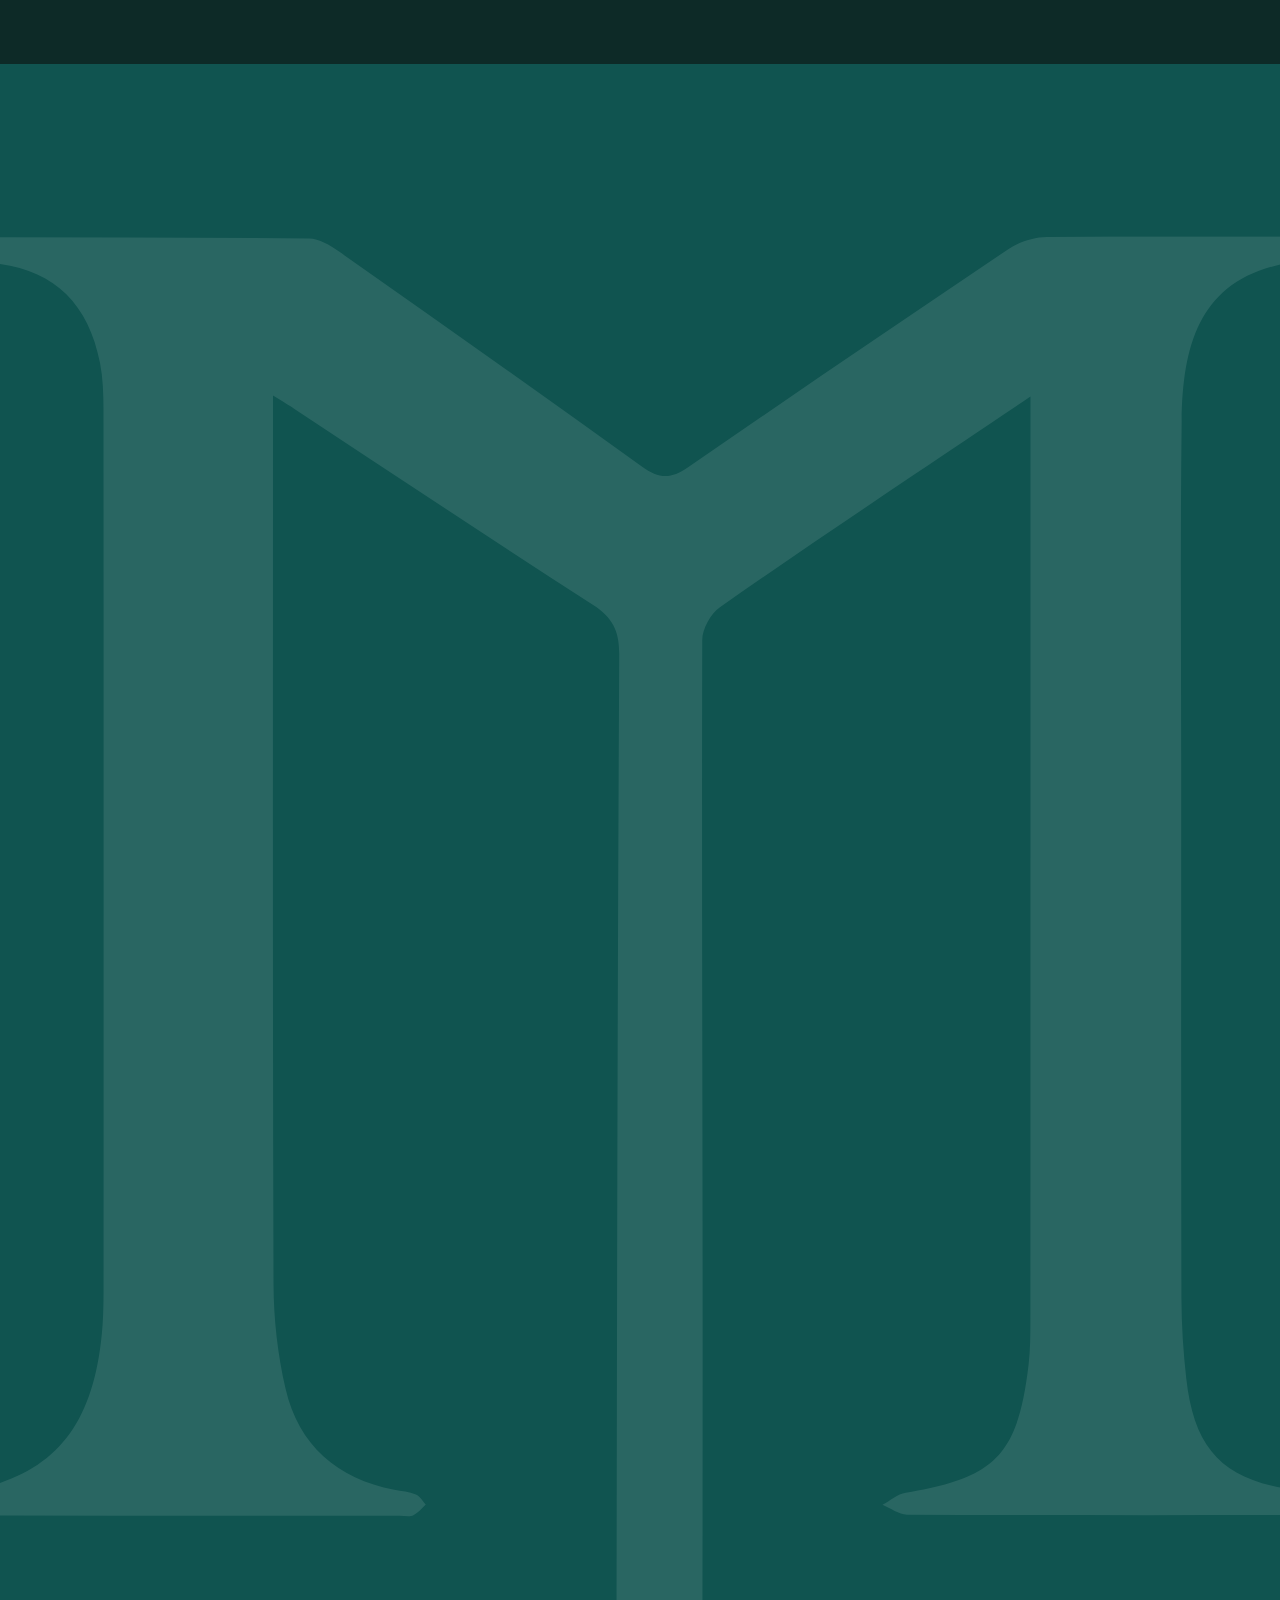
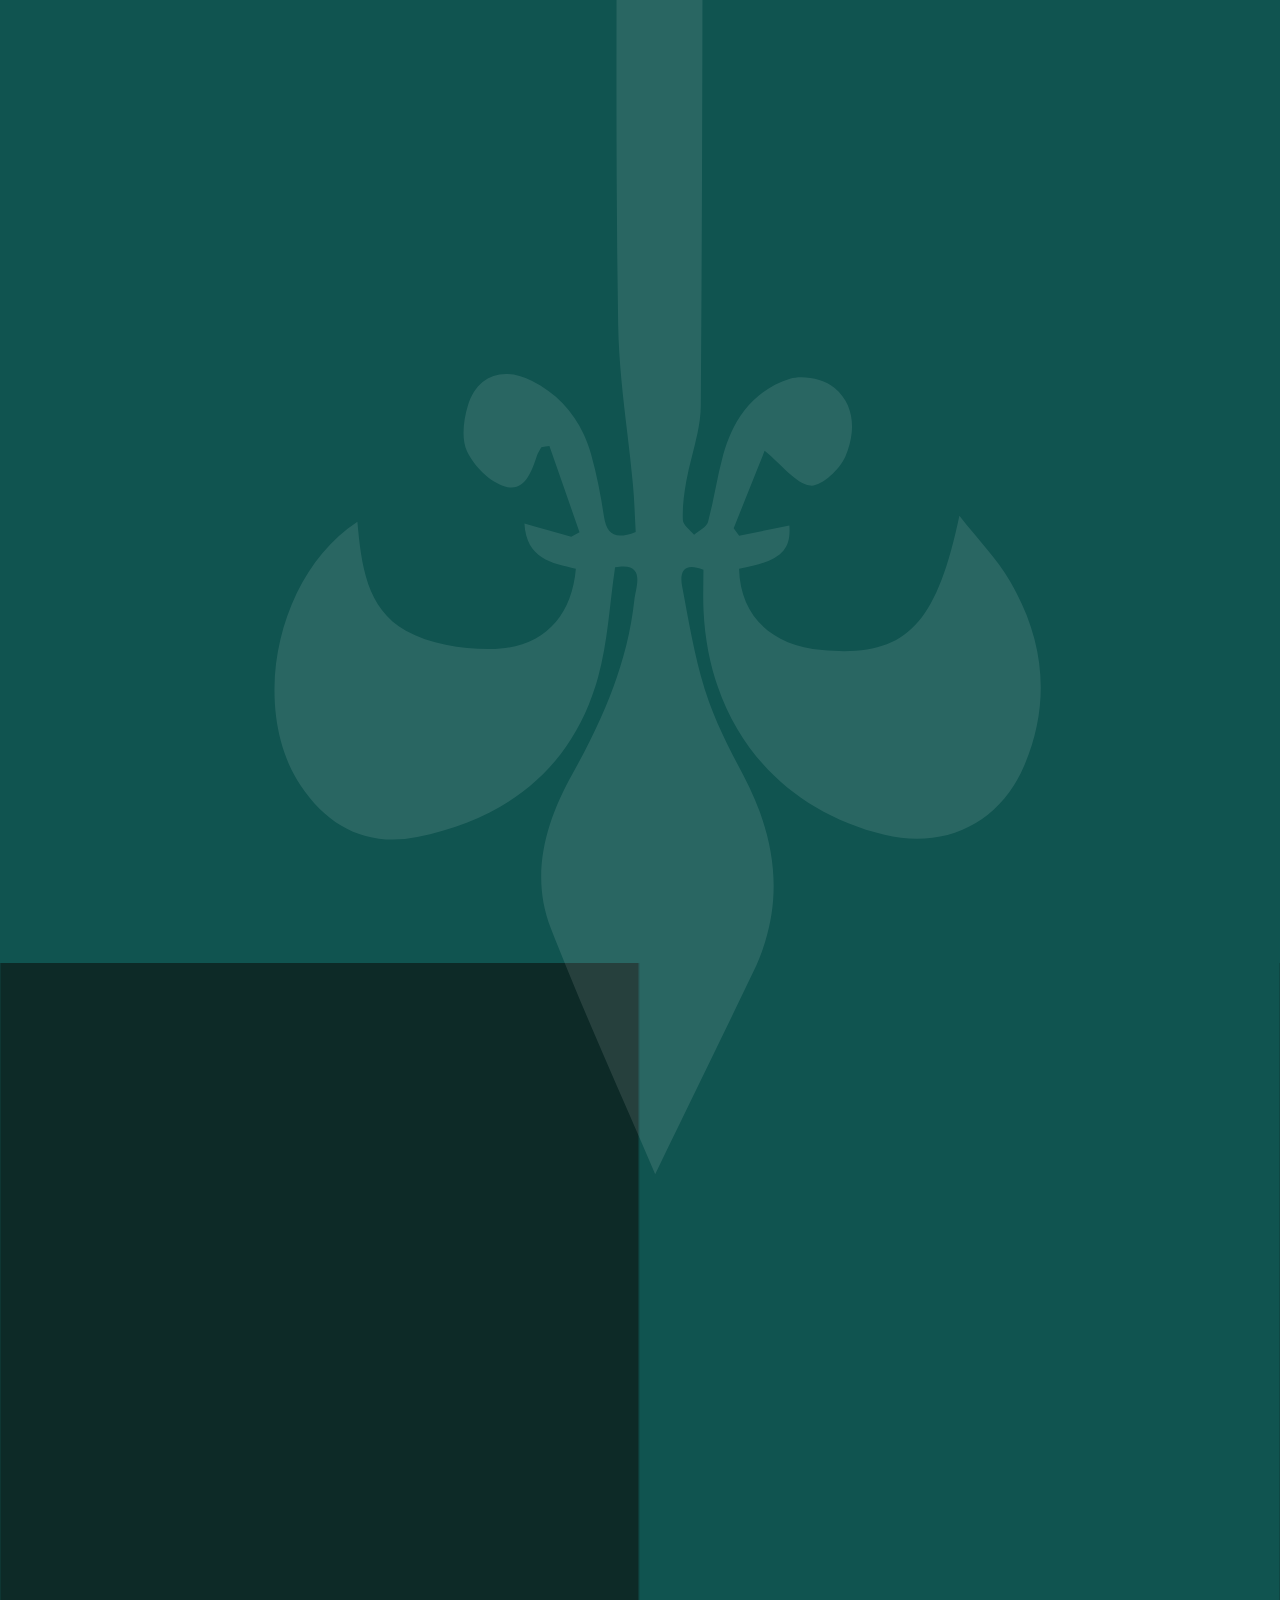
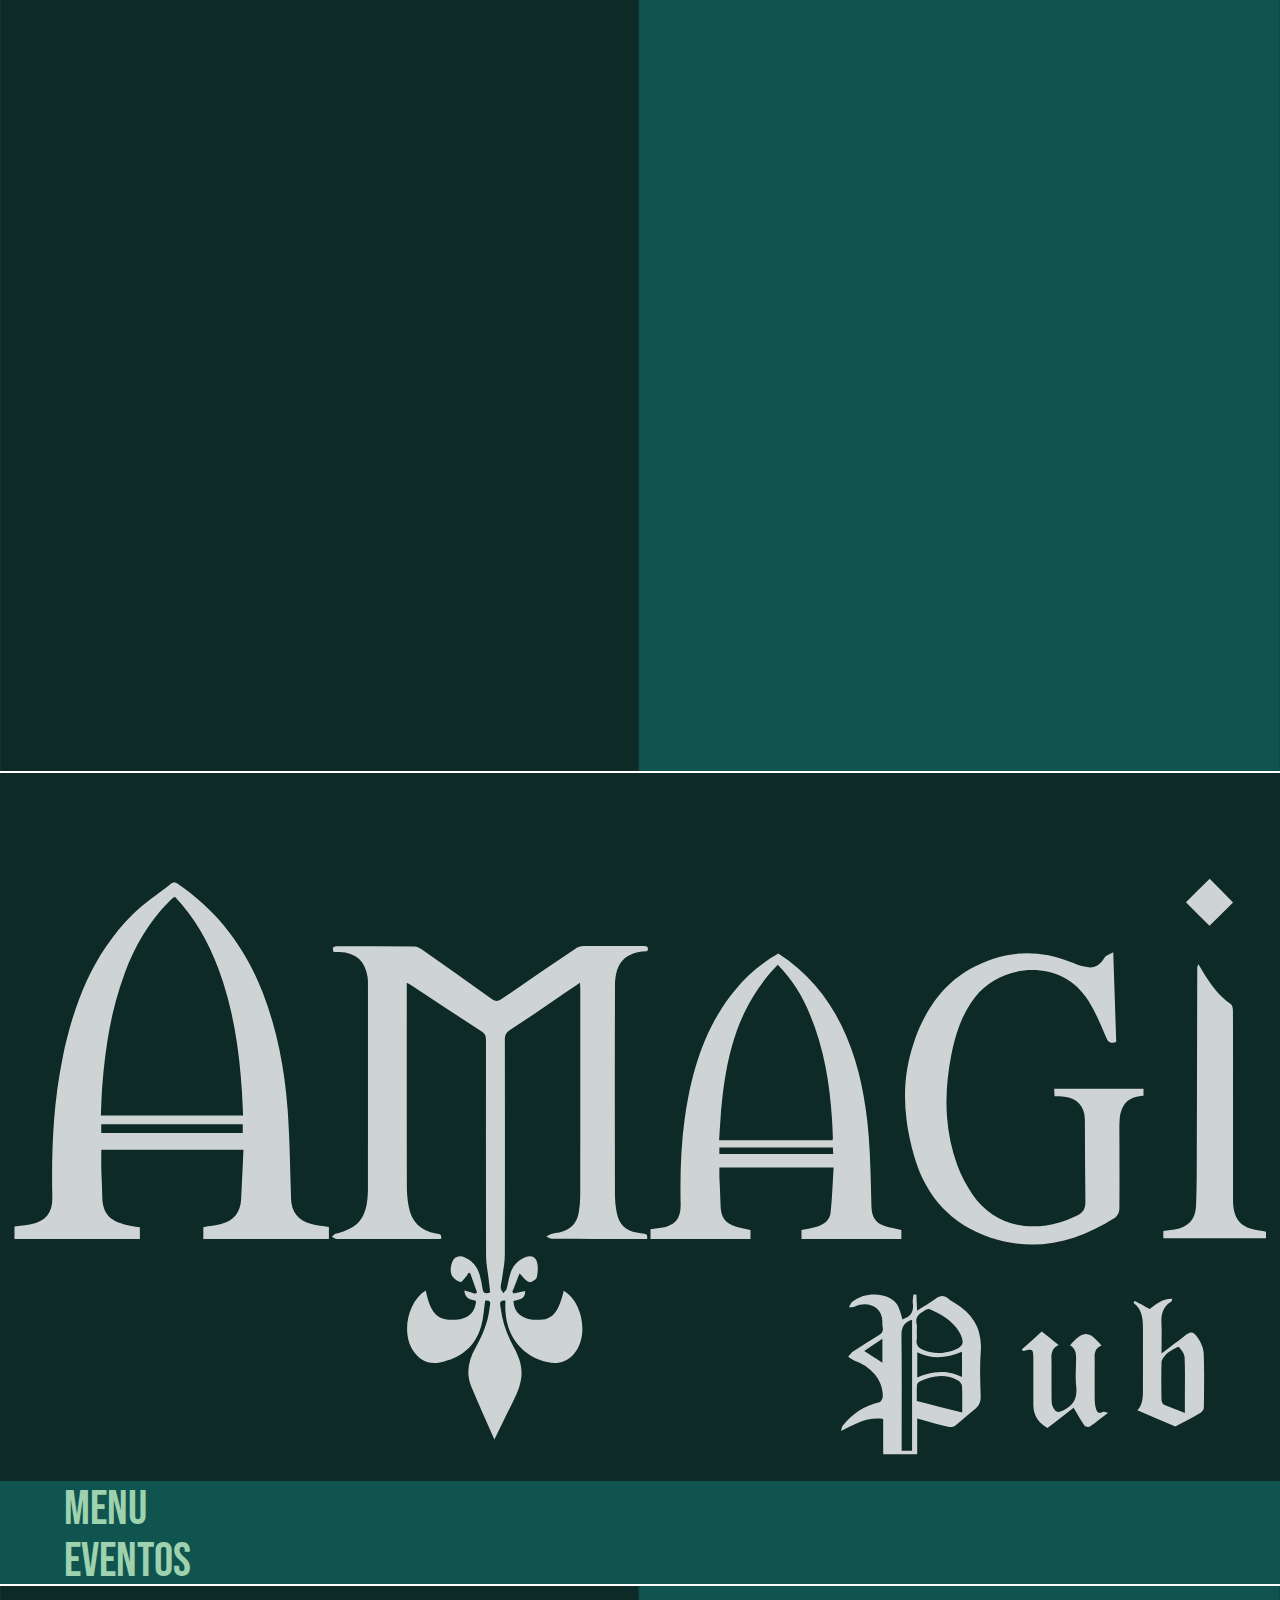
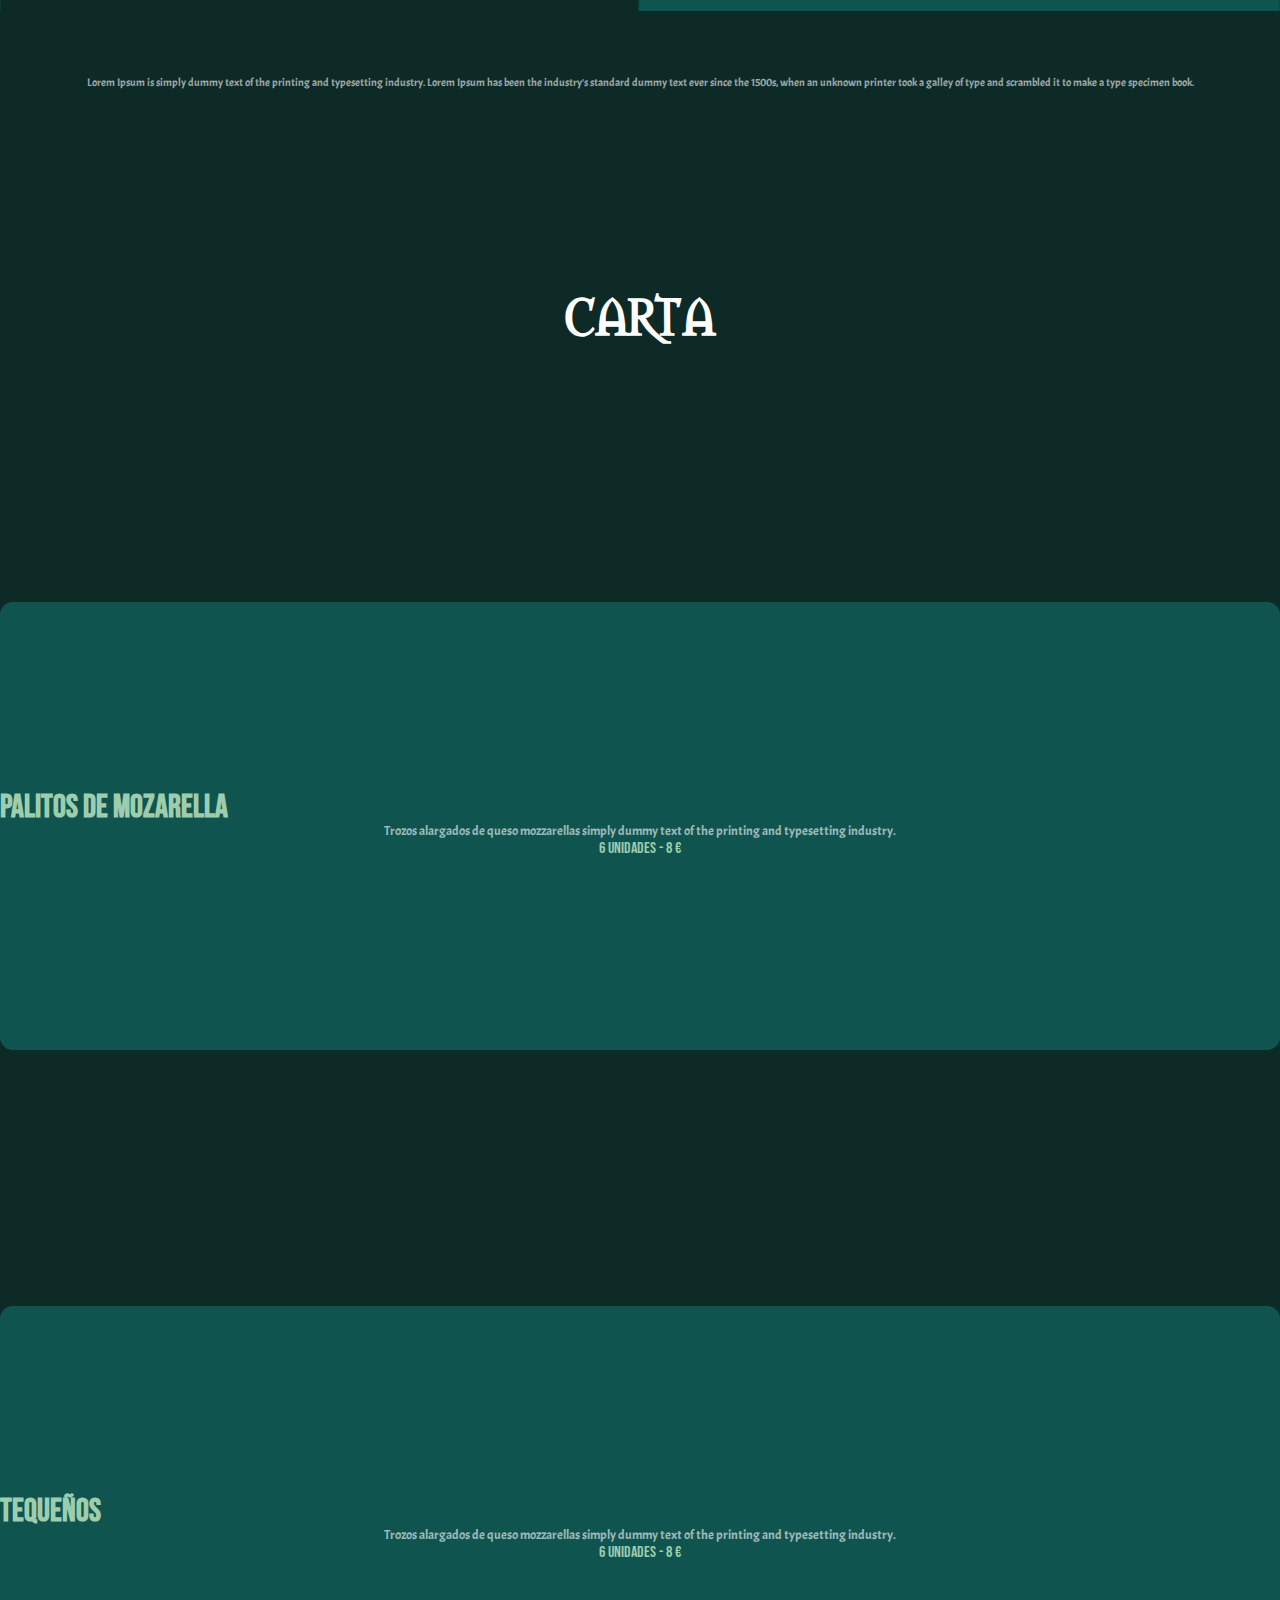
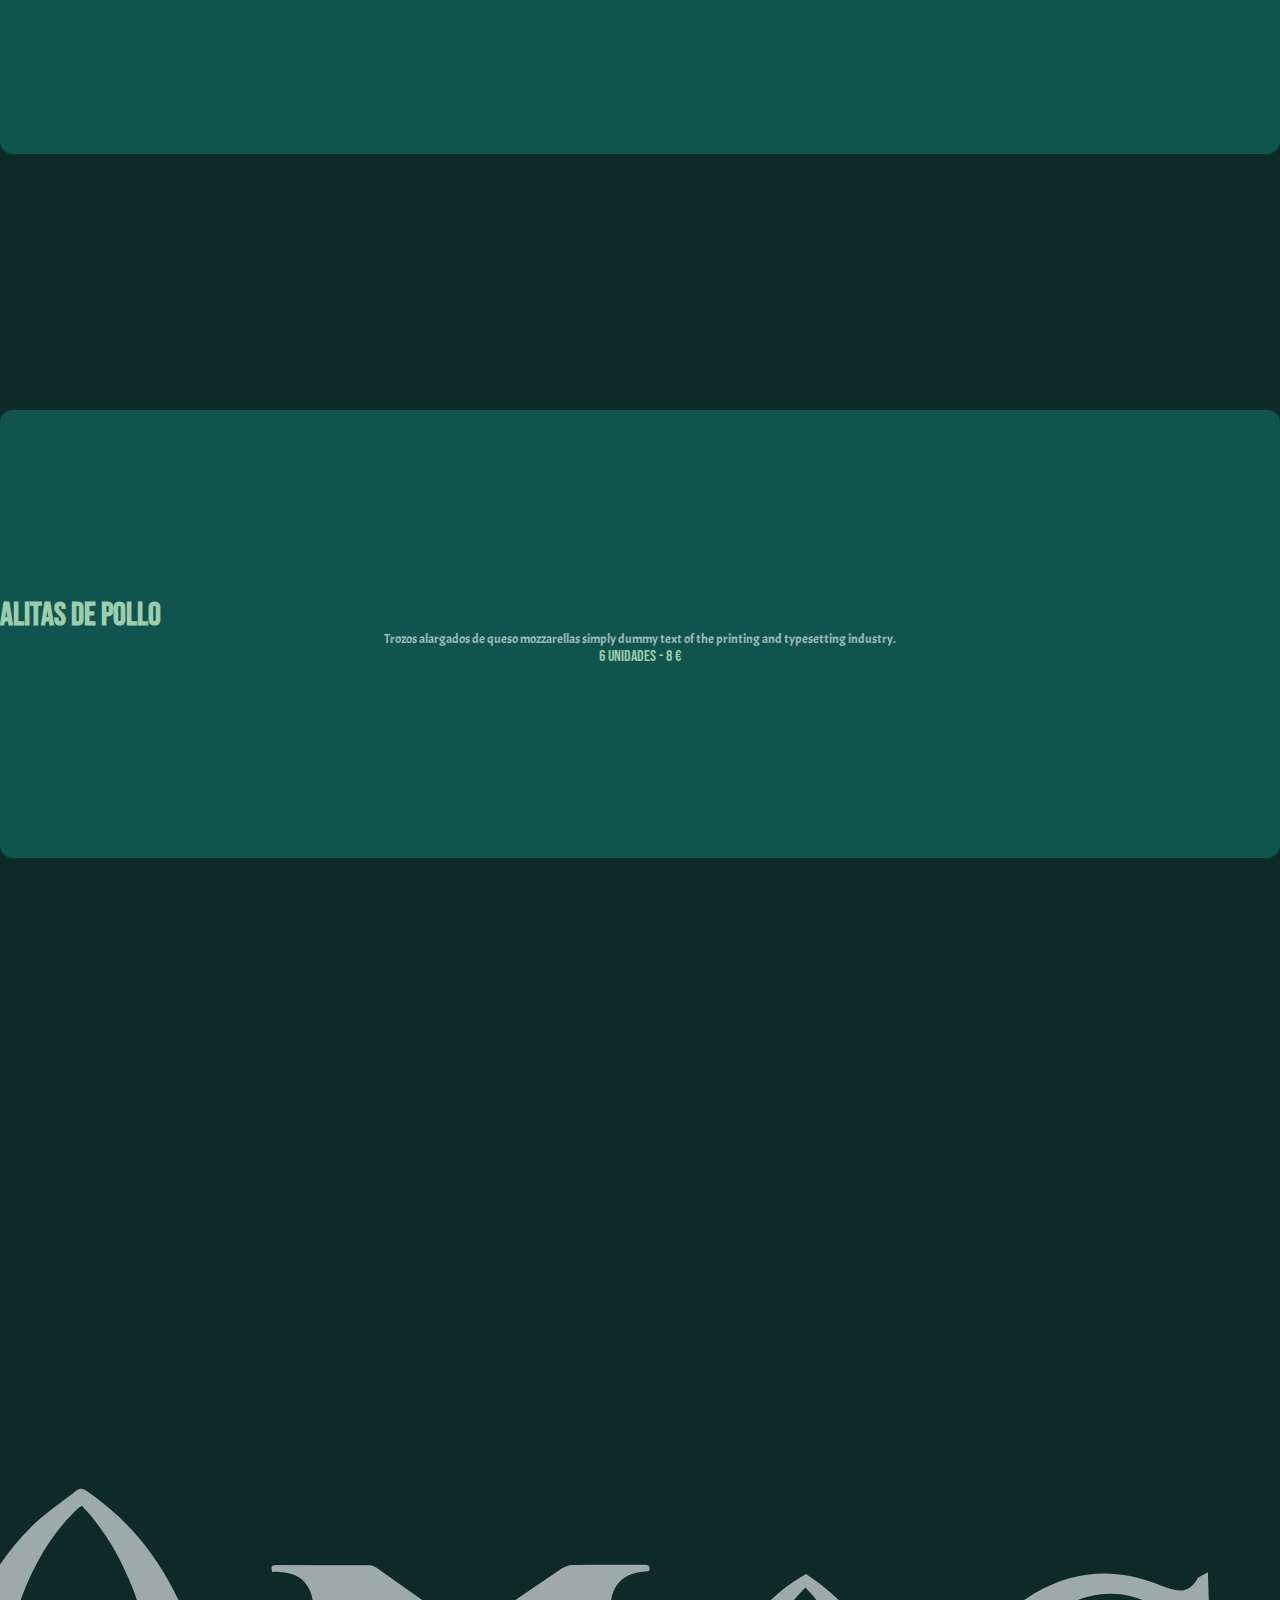
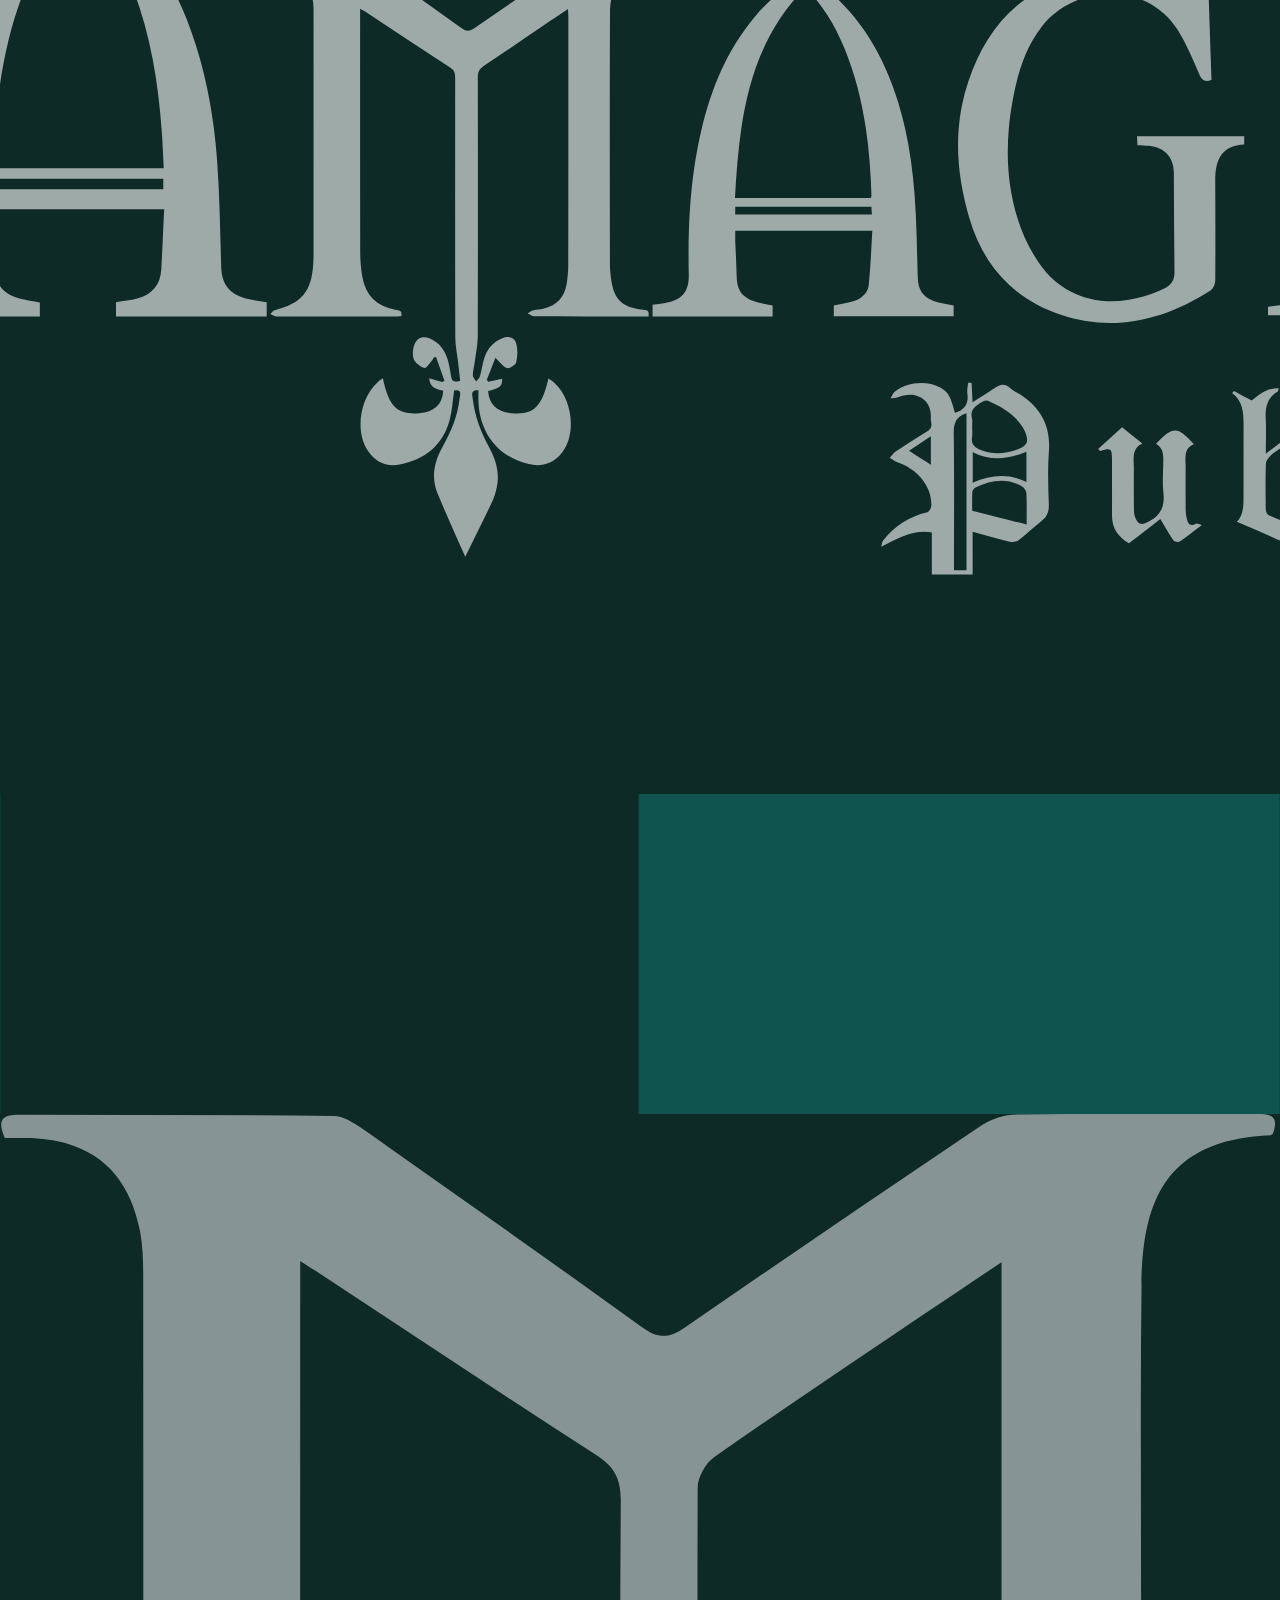
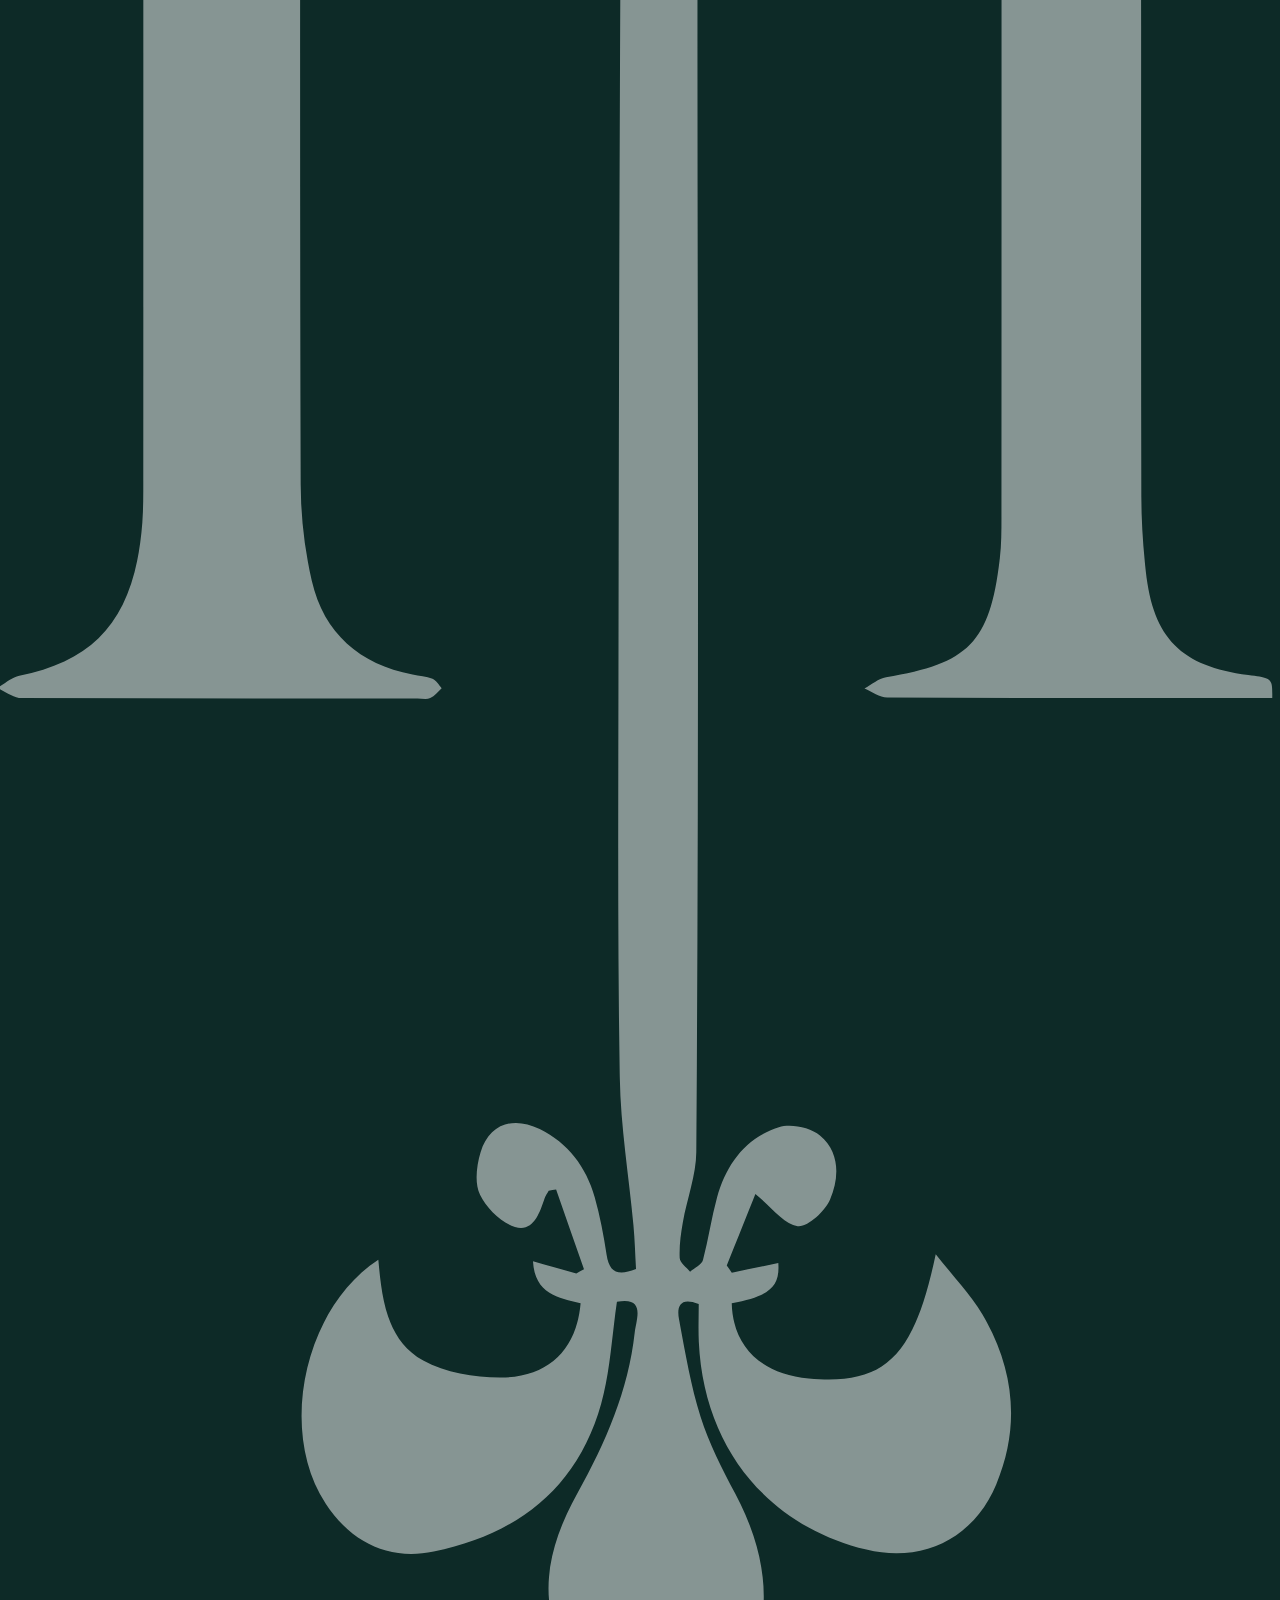
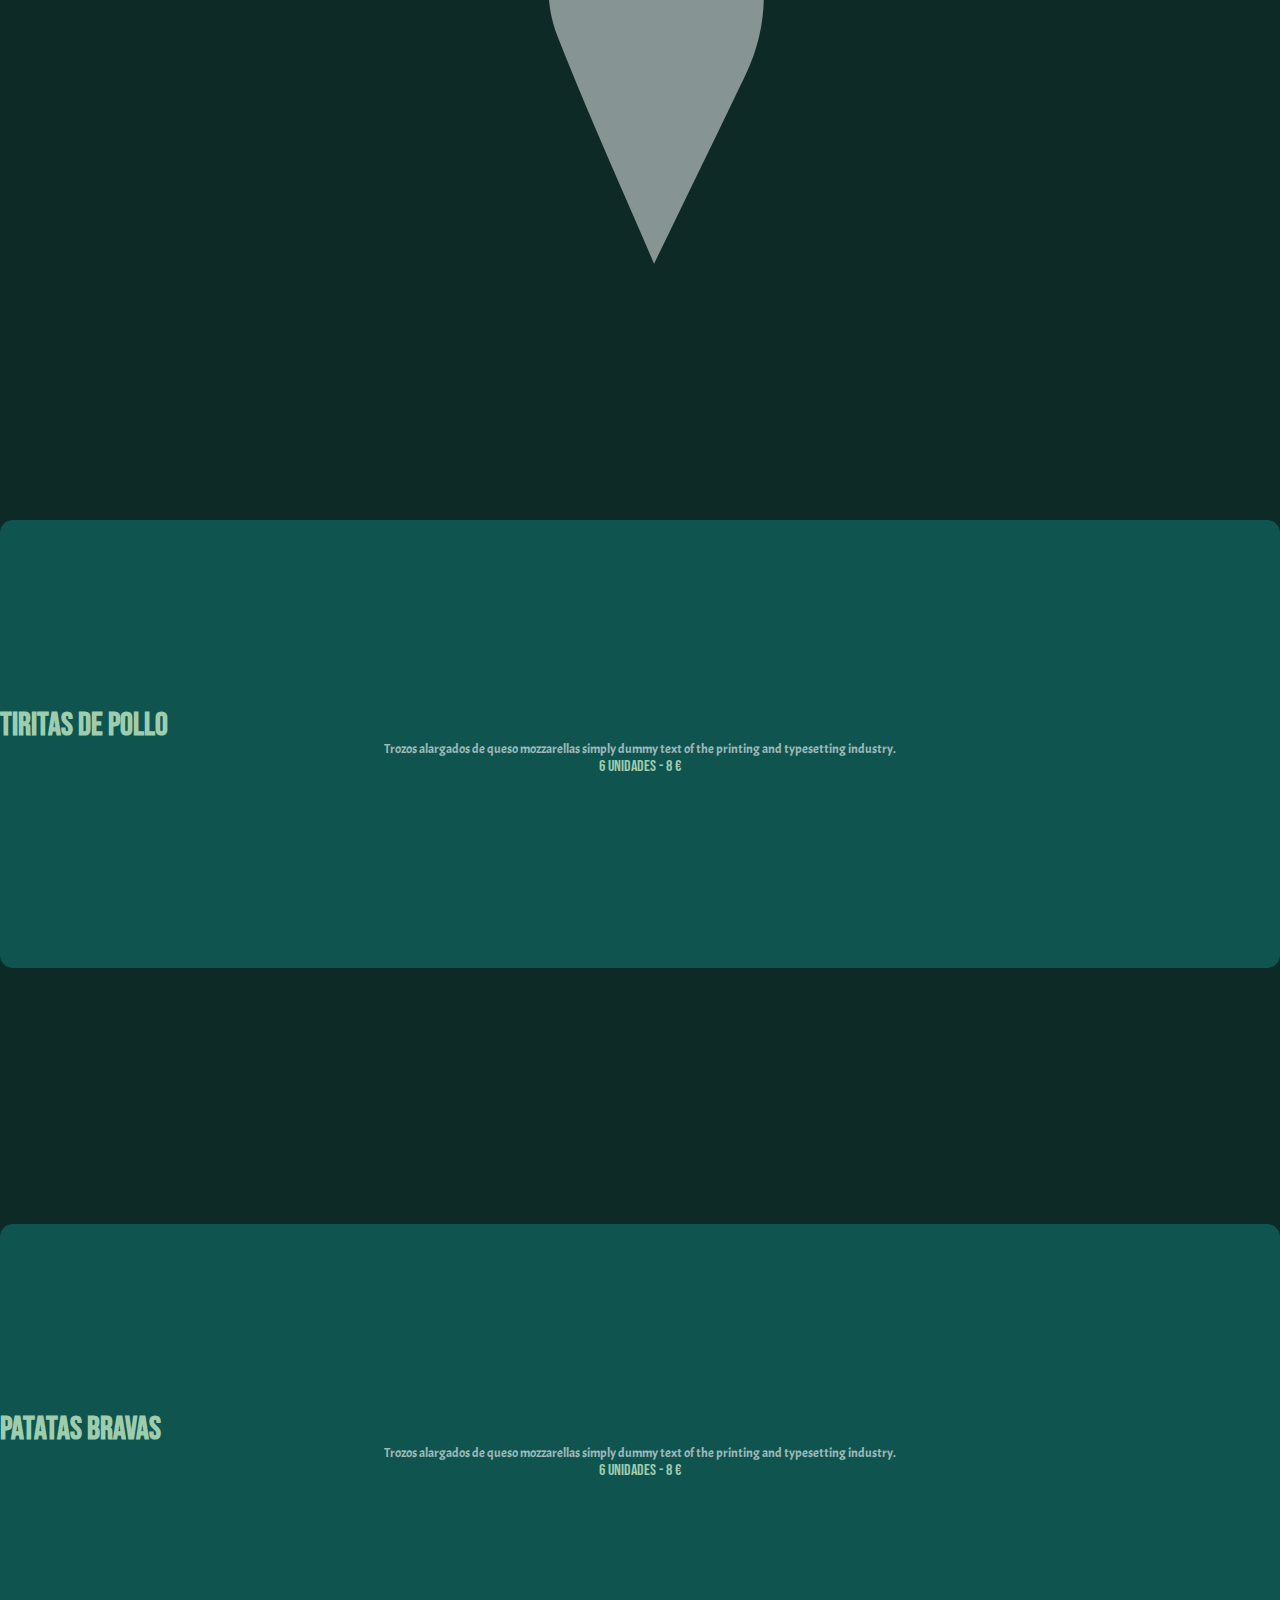
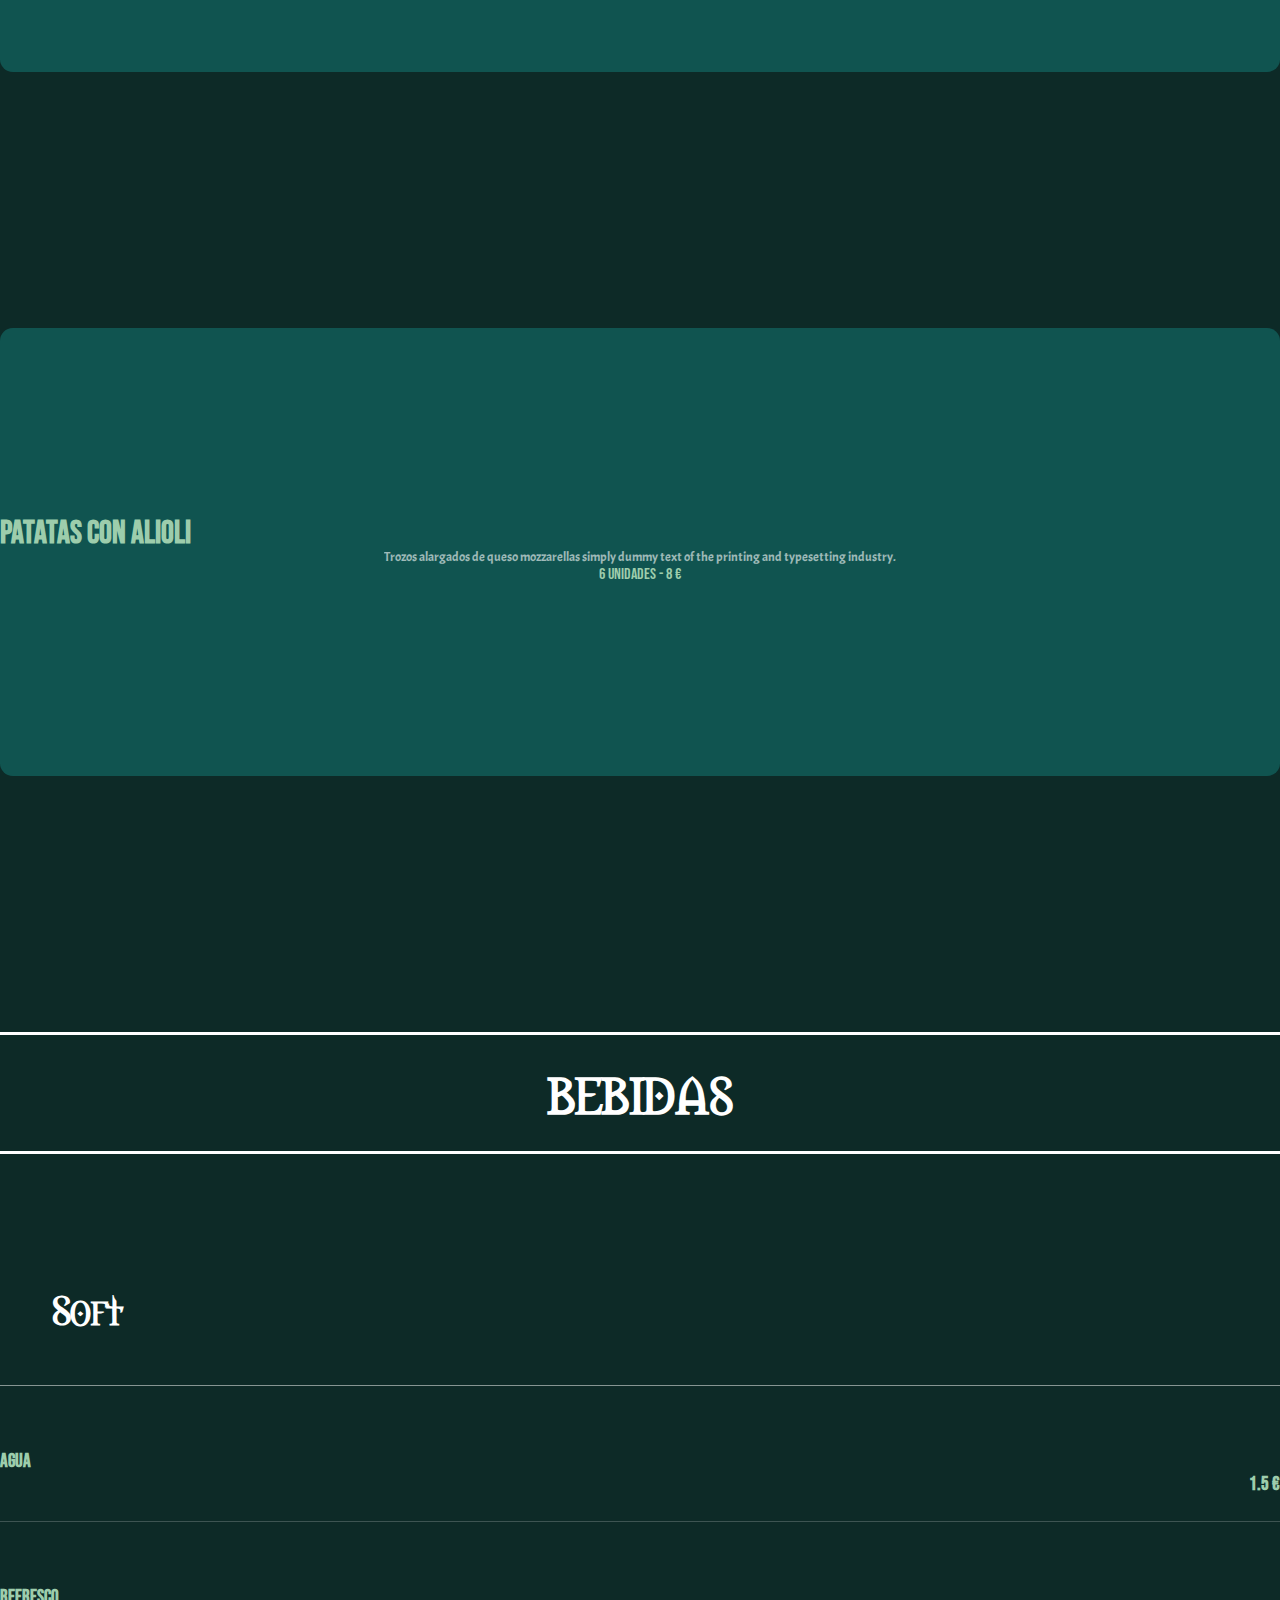
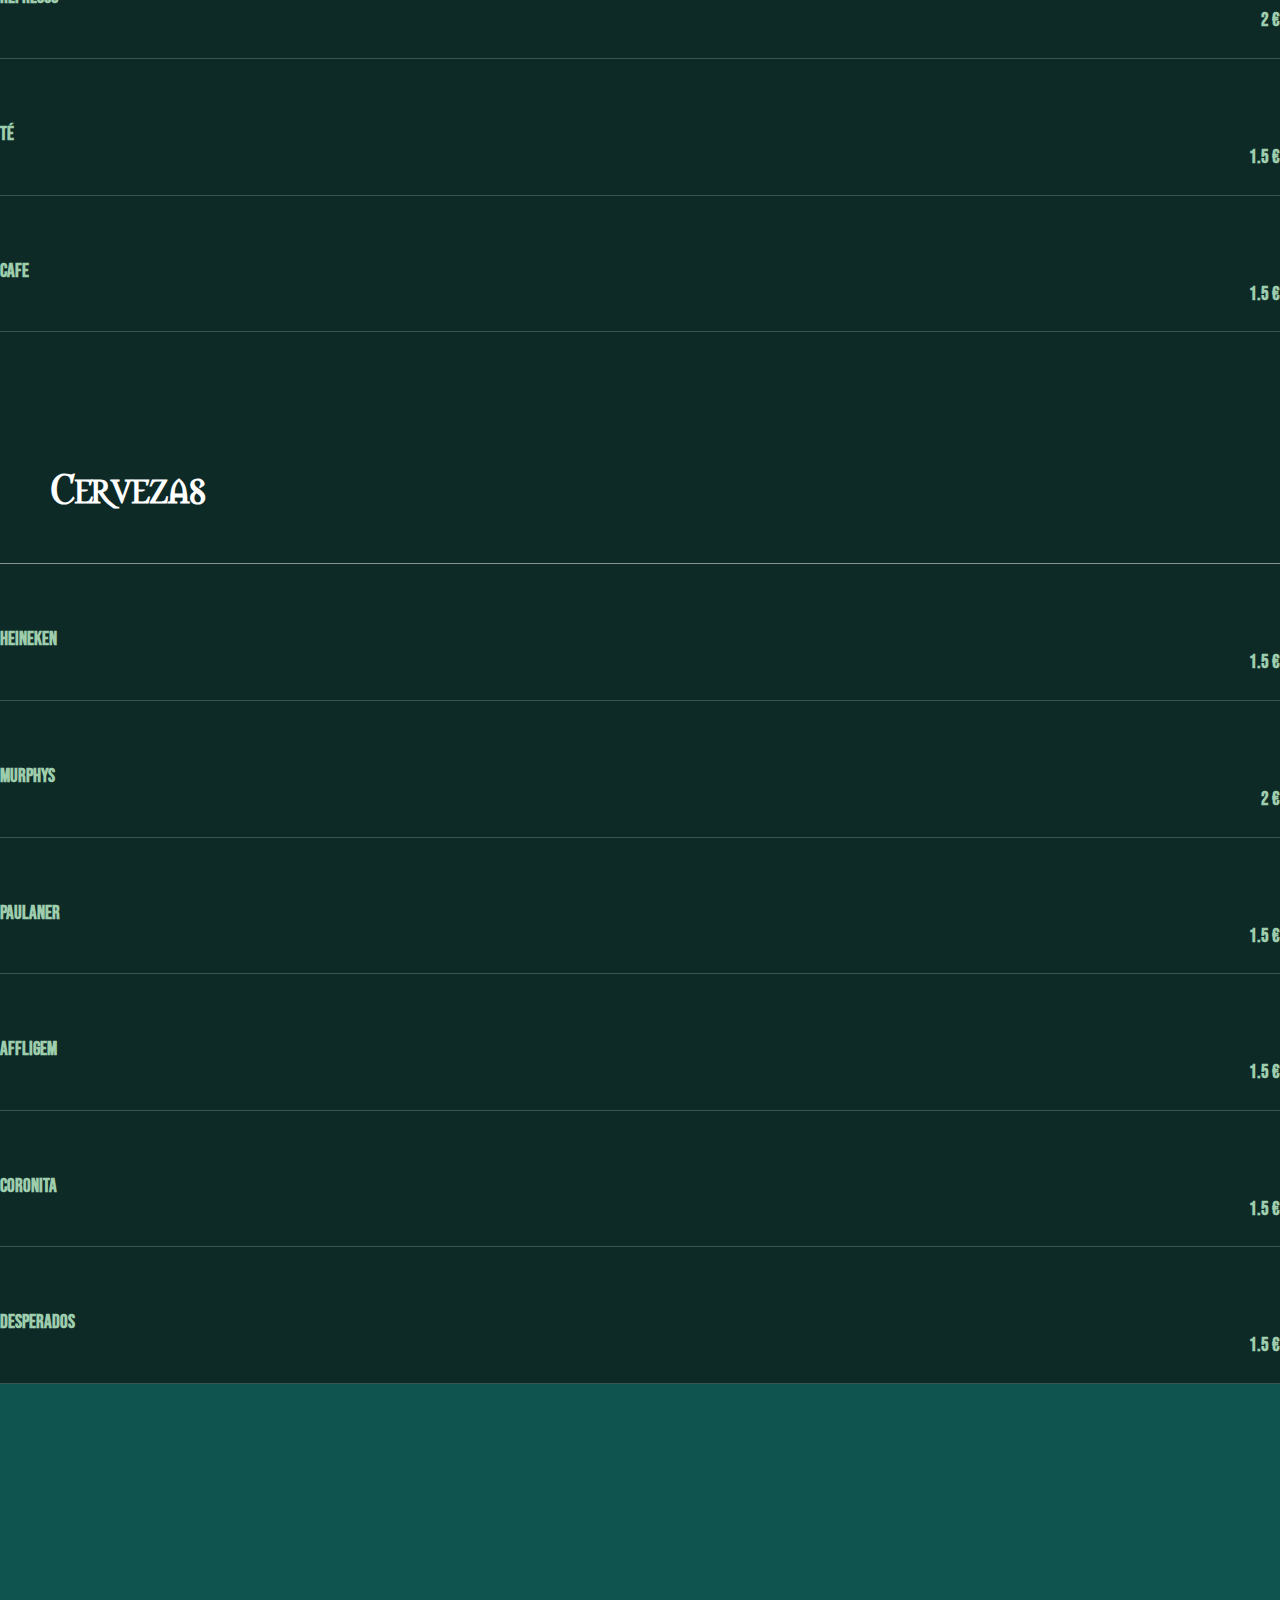
==== menu.html @ 13d3e346 "test css 5" ====
<!DOCTYPE html>
<html lang="en">

<head>
    <meta charset="UTF-8">
    <meta http-equiv="X-UA-Compatible" content="IE=edge">
    <meta name="viewport" content="width=device-width, initial-scale=1.0">
    <!-- CSS personal -->
    <link rel="stylesheet" href="styleCSS/style.css">
    <!-- CSS only -->
    <link href="https://cdn.jsdelivr.net/npm/bootstrap@5.1.3/dist/css/bootstrap.min.css" rel="stylesheet"
        integrity="sha384-1BmE4kWBq78iYhFldvKuhfTAU6auU8tT94WrHftjDbrCEXSU1oBoqyl2QvZ6jIW3" crossorigin="anonymous">
    <!-- GOOGLE FONTS only -->
    <link rel="preconnect" href="https://fonts.googleapis.com">
    <link rel="preconnect" href="https://fonts.gstatic.com" crossorigin>
    <link href="https://fonts.googleapis.com/css2?family=Acme&family=Bebas+Neue&display=swap" rel="stylesheet">
    <title>MENU</title>
</head>

<body class="container-fluid ">
    <div class="row topBlock">
        <div class="col-6 left-main">

        </div>
        <div class="col-6 right-main">
            <div class="container logoContainer">
                <img src="img/mlogo.svg" alt="Logo M" class="logo">
            </div>
        </div>
    </div>

    <div class="row middleBlock">
        <div class="col-6 left-main">
            <img src="img/logo-blanco.svg" alt="logo Amagi Blanco" class="logo">
        </div>
        <div class="col-6 right-main">
            <ul class="mainMenu">
                <li class="mainMenu_Options">MENU</li>
                <li class="mainMenu_Options">EVENTOS</li>
            </ul>
        </div>
    </div>


    <div class="row bottomBlock">
        <div class="col-6 left-main">
            <p>Lorem Ipsum is simply dummy text of the printing and typesetting industry. Lorem Ipsum has been the
                industry's standard dummy text ever since the 1500s, when an unknown printer took a galley of type
                and
                scrambled it to make a type specimen book.</p>
        </div>
        <div class="col-6 right-main">
            <ul class="cartaMenu">
                <li class="cartaMenu_Options">CARTA</li>
                <li class="cartaMenu_Options">BEBIDAS</li>
                <li class="cartaMenu_Options">CERVEZAS</li>
                <li class="cartaMenu_Options">GIN TONIC</li>
            </ul>
        </div>
    </div>

    <div class="row menublock">
        <div class="col-6 left-main">
            <h2 class="cartaTiltle">CARTA</h2>
            <div class="mealCardContainer">
                <div class="container mealCard">
                    <h3>PALITOS DE MOZARELLA</h3>
                    <p class="mealDescription">
                        Trozos alargados de queso mozzarellas
                        simply dummy text of the printing and
                        typesetting industry.
                    </p>
                    <div class="price">6 unidades - 8 €</div>
                </div>
                <div class="container mealCard">
                    <h3>TEQUEÑOS</h3>
                    <p class="mealDescription">
                        Trozos alargados de queso mozzarellas
                        simply dummy text of the printing and
                        typesetting industry.
                    </p>
                    <div class="price">6 unidades - 8 €</div>
                </div>
                <div class="container mealCard">
                    <h3>ALITAS DE POLLO</h3>
                    <p class="mealDescription">
                        Trozos alargados de queso mozzarellas
                        simply dummy text of the printing and
                        typesetting industry.
                    </p>
                    <div class="price">6 unidades - 8 €</div>
                </div>
                <div class="container logoContainerFoodmenu">
                    <img src="img/logo-blanco.svg" alt="Logo Amagi" class="logo">
                </div>
            </div>
        </div>

        <div class="col-6 right-mainAlternative ">
            <div class="container logoContainer">
                <img src="img/mlogo.svg" alt="Logo M" class="logoM">
            </div>
            <div class="mealCardContainer">
                <div class="container mealCard">
                    <h3>TIRITAS DE POLLO</h3>
                    <p class="mealDescription">
                        Trozos alargados de queso mozzarellas
                        simply dummy text of the printing and
                        typesetting industry.
                    </p>
                    <div class="price">6 unidades - 8 €</div>
                </div>
                <div class="container mealCard">
                    <h3>PATATAS BRAVAS</h3>
                    <p class="mealDescription">
                        Trozos alargados de queso mozzarellas
                        simply dummy text of the printing and
                        typesetting industry.
                    </p>
                    <div class="price">6 unidades - 8 €</div>
                </div>
                <div class="container mealCard">
                    <h3>PATATAS CON ALIOLI</h3>
                    <p class="mealDescription">
                        Trozos alargados de queso mozzarellas
                        simply dummy text of the printing and
                        typesetting industry.
                    </p>
                    <div class="price">6 unidades - 8 €</div>
                </div>
            </div>
        </div>

        <div class="container-fluid menuBebidas">
            <h2 class="bebidaTiltle">BEBIDAS</h2>
        </div>
        <div class="container-fluid bebidasBlock">
            <div class="row">
                <div class="col-6 left-main">
                    <h3 class="drinkSection">Soft</h3>
                    <div class="row drinkCard">
                        <div class="col-7">
                            <h4 class="drinkTitle">Agua</h4>
                        </div>
                        <div class="col-5">
                            <h4 class="drinkPrice">1.5 €</h4>
                        </div>
                    </div>
                    <div class="row drinkCard">
                        <div class="col-7">
                            <h4 class="drinkTitle">Refresco</h4>
                        </div>
                        <div class="col-5">
                            <h4 class="drinkPrice">2 €</h4>
                        </div>
                    </div>
                    <div class="row drinkCard">
                        <div class="col-7">
                            <h4 class="drinkTitle">Té</h4>
                        </div>
                        <div class="col-5">
                            <h4 class="drinkPrice">1.5 €</h4>
                        </div>
                    </div>
                    <div class="row drinkCard">
                        <div class="col-7">
                            <h4 class="drinkTitle">Cafe</h4>
                        </div>
                        <div class="col-5">
                            <h4 class="drinkPrice">1.5 €</h4>
                        </div>
                    </div>
                    <h3 class="drinkSection">Cervezas</h3>
                    <div class="row drinkCard">
                        <div class="col-7">
                            <h4 class="drinkTitle">HEINEKEN</h4>
                        </div>
                        <div class="col-5">
                            <h4 class="drinkPrice">1.5 €</h4>
                        </div>
                    </div>
                    <div class="row drinkCard">
                        <div class="col-7">
                            <h4 class="drinkTitle">MURPHYS</h4>
                        </div>
                        <div class="col-5">
                            <h4 class="drinkPrice">2 €</h4>
                        </div>
                    </div>
                    <div class="row drinkCard">
                        <div class="col-7">
                            <h4 class="drinkTitle">PAULANER</h4>
                        </div>
                        <div class="col-5">
                            <h4 class="drinkPrice">1.5 €</h4>
                        </div>
                    </div>
                    <div class="row drinkCard">
                        <div class="col-7">
                            <h4 class="drinkTitle">AFFLIGEM</h4>
                        </div>
                        <div class="col-5">
                            <h4 class="drinkPrice">1.5 €</h4>
                        </div>
                    </div>
                    <div class="row drinkCard">
                        <div class="col-7">
                            <h4 class="drinkTitle">CORONITA</h4>
                        </div>
                        <div class="col-5">
                            <h4 class="drinkPrice">1.5 €</h4>
                        </div>
                    </div>
                    <div class="row drinkCard">
                        <div class="col-7">
                            <h4 class="drinkTitle">DESPERADOS</h4>
                        </div>
                        <div class="col-5">
                            <h4 class="drinkPrice">1.5 €</h4>
                        </div>
                    </div>
                </div>
                <div class="col-6 right-main">
                    <div class="row containerImg">
                        <img src="img/botellas.svg" alt="bottles Amagi" class="bottles">
                    </div>
                    <h3 class="drinkSection">Vino</h3>
                    <div class="row drinkCard">
                        <div class="col-7">
                            <h4 class="drinkTitle">Blanco</h4>
                        </div>
                        <div class="col-5">
                            <h4 class="drinkPrice">5 €</h4>
                        </div>
                    </div>
                    <div class="row drinkCard">
                        <div class="col-7">
                            <h4 class="drinkTitle">White</h4>
                        </div>
                        <div class="col-5">
                            <h4 class="drinkPrice">4 €</h4>
                        </div>
                    </div>
                    <div class="row drinkCard">
                        <div class="col-7">
                            <h4 class="drinkTitle">Rosado</h4>
                        </div>
                        <div class="col-5">
                            <h4 class="drinkPrice">5 €</h4>
                        </div>
                    </div>
                    <div class="row drinkCard">
                        <div class="col-7">
                            <h4 class="drinkTitle">Rojo</h4>
                        </div>
                        <div class="col-5">
                            <h4 class="drinkPrice">4.5 €</h4>
                        </div>
                    </div>
                    <div class="row drinkCard">
                        <div class="col-7">
                            <h4 class="drinkTitle">Red</h4>
                        </div>
                        <div class="col-5">
                            <h4 class="drinkPrice">5 €</h4>
                        </div>
                    </div>
                    <h3 class="drinkSection">Licores</h3>
                    <div class="row drinkCard">
                        <div class="col-7">
                            <h4 class="drinkTitle">Whiske</h4>
                        </div>
                        <div class="col-5">
                            <h4 class="drinkPrice">5 €</h4>
                        </div>
                    </div>
                    <div class="row drinkCard">
                        <div class="col-7">
                            <h4 class="drinkTitle">Ron</h4>
                        </div>
                        <div class="col-5">
                            <h4 class="drinkPrice">4 €</h4>
                        </div>
                    </div>
                    <div class="row drinkCard">
                        <div class="col-7">
                            <h4 class="drinkTitle">Tequila</h4>
                        </div>
                        <div class="col-5">
                            <h4 class="drinkPrice">5 €</h4>
                        </div>
                    </div>
                    <div class="row drinkCard">
                        <div class="col-7">
                            <h4 class="drinkTitle">Vodka</h4>
                        </div>
                        <div class="col-5">
                            <h4 class="drinkPrice">4.5 €</h4>
                        </div>
                    </div>
                </div>
            </div>
        </div>
        <div class="test">

        </div>
</body>

</html>
---- styleCSS/style.css ----
* {
  margin: 0;
  padding: 0;
}

@font-face {
  font-family: "Morpheus";
  src: url(../fonts/MORPHEUS.TTF);
}

body {
  background: #0d2a27;
  background: -webkit-gradient(linear, left top, right top, color-stop(50%, #0d2a27), color-stop(50%, #105450));
  background: linear-gradient(90deg, #0d2a27 50%, #105450 50%);
}

.container-fluid {
  background-color: #0d2a27;
}

.row .left-main {
  background-color: #0d2a27;
}

.row .right-main {
  background-color: #105450;
}

.row .right-mainAlternative {
  background-color: #0d2a27;
}

.topBlock {
  padding-bottom: 10%;
}

.topBlock .left-main {
  padding-top: 5%;
}

.topBlock .right-main {
  padding-top: 5%;
}

.topBlock .right-main .logoContainer {
  display: -webkit-box;
  display: -ms-flexbox;
  display: flex;
  -webkit-box-orient: horizontal;
  -webkit-box-direction: normal;
      -ms-flex-direction: row;
          flex-direction: row;
  -webkit-box-pack: center;
      -ms-flex-pack: center;
          justify-content: center;
  -webkit-box-align: start;
      -ms-flex-align: start;
          align-items: flex-start;
}

.topBlock .right-main .logoContainer .logo {
  opacity: 0.1;
  width: 90%;
}

.middleBlock {
  margin-top: 100%;
  border-top: 0.15rem solid #fff;
  border-bottom: 0.15rem solid #fff;
}

.middleBlock .left-main {
  padding-top: 5%;
}

.middleBlock .left-main .logo {
  width: 100%;
  opacity: 0.8;
}

.middleBlock .right-main {
  padding-left: 5%;
}

.middleBlock .right-main ul {
  display: -webkit-box;
  display: -ms-flexbox;
  display: flex;
  -webkit-box-pack: center;
      -ms-flex-pack: center;
          justify-content: center;
  -webkit-box-orient: vertical;
  -webkit-box-direction: normal;
      -ms-flex-direction: column;
          flex-direction: column;
  padding: 0px;
}

.middleBlock .right-main ul li {
  height: 3.2rem;
  font-family: "Bebas Neue", cursive;
  color: #9ed1ae;
  list-style: none;
  font-size: 3rem;
}

.bottomBlock {
  padding-top: 2%;
}

.bottomBlock .left-main {
  padding: 5%;
}

.bottomBlock .left-main p {
  opacity: 0.6;
  color: #fff;
  font-size: 0.7rem;
  text-align: center;
  font-family: "Acme", sans-serif;
}

.bottomBlock .right-main {
  padding-top: 4%;
  display: none;
}

.bottomBlock .right-main ul {
  padding-left: 4%;
}

.bottomBlock .right-main ul li {
  height: 2rem;
  font-family: "Bebas Neue", cursive;
  color: #fff;
  list-style: none;
  font-size: 1.8rem;
  opacity: 0.8;
}

/*git remote add origin https://github.com/FarreraE/amagi.git
git branch -M main
git push -u origin main*/
.cartaTiltle {
  font-size: 3rem;
  padding-top: 10%;
  color: white;
  text-align: center;
  font-family: "Morpheus";
}

.mealCardContainer {
  padding-bottom: 20%;
}

.mealCardContainer .mealCard {
  margin-top: 20%;
  background-color: #105450;
  border-radius: 0.8rem;
  padding-top: 15%;
}

.mealCardContainer .mealCard h3 {
  color: #9dcdac;
  font-family: "Bebas Neue", cursive;
  font-size: 2rem;
  line-height: 1.8rem;
}

.mealCardContainer .mealCard p {
  color: #fff;
  font-family: "Acme", sans-serif;
  font-size: 0.8rem;
  text-align: center;
  opacity: 0.6;
}

.mealCardContainer .mealCard .price {
  font-family: "Bebas Neue", cursive;
  font-size: 1rem;
  padding-bottom: 15%;
  color: #9dcdac;
  text-align: center;
}

.mealCardContainer .logoContainerFoodmenu {
  margin-top: 50%;
  display: -webkit-box;
  display: -ms-flexbox;
  display: flex;
  -webkit-box-pack: center;
      -ms-flex-pack: center;
          justify-content: center;
}

.mealCardContainer .logoContainerFoodmenu .logo {
  -webkit-transform: scale(1.2);
          transform: scale(1.2);
  width: 100%;
  opacity: 0.6;
}

.right-mainAlternative .logoContainer {
  display: -webkit-box;
  display: -ms-flexbox;
  display: flex;
  -webkit-box-orient: horizontal;
  -webkit-box-direction: normal;
      -ms-flex-direction: row;
          flex-direction: row;
  -webkit-box-pack: center;
      -ms-flex-pack: center;
          justify-content: center;
  -webkit-box-align: start;
      -ms-flex-align: start;
          align-items: flex-start;
}

.right-mainAlternative .logoContainer .logoM {
  opacity: 0.5;
  width: 100%;
}

.logoContainer {
  margin-top: 25%;
  display: -webkit-box;
  display: -ms-flexbox;
  display: flex;
  -webkit-box-pack: center;
      -ms-flex-pack: center;
          justify-content: center;
}

.logoContainer .logo {
  -webkit-transform: scale(1.2);
          transform: scale(1.2);
  width: 100%;
  opacity: 0.6;
}

.menuBebidas {
  border-bottom: 0.2rem solid white;
  border-top: 0.2rem solid white;
}

.menuBebidas .bebidaTiltle {
  font-size: 3rem;
  padding-top: 2%;
  padding-bottom: 2%;
  color: white;
  text-align: center;
  font-family: "Morpheus";
}

.bebidasBlock {
  color: #9dcdac;
}

.bebidasBlock .containerImg {
  display: -webkit-box;
  display: -ms-flexbox;
  display: flex;
  -webkit-box-pack: center;
      -ms-flex-pack: center;
          justify-content: center;
  padding-top: 15%;
}

.bebidasBlock .containerImg .bottles {
  width: 100%;
  opacity: 0.5;
}

.bebidasBlock .drinkSection {
  color: #fff;
  font-size: 2.4rem;
  font-family: "Morpheus";
  padding-left: 4%;
  padding-top: 10%;
  padding-bottom: 4%;
  border-bottom: 0.1rem solid rgba(255, 255, 255, 0.5);
}

.bebidasBlock .drinkCard {
  padding-top: 5%;
  padding-bottom: 2%;
  margin: 0%;
  font-family: "Bebas Neue", cursive;
  border-bottom: 0.01rem solid rgba(255, 255, 255, 0.2);
}

.bebidasBlock .drinkCard .drinkPrice {
  font-size: 1.2rem;
  text-align: right;
  padding: 0%;
  margin: 0%;
}

.bebidasBlock .drinkCard .drinkTitle {
  font-size: 1.2rem;
  text-align: left;
  padding: 0%;
  margin: 0%;
}

.bebidasBlock .right-mainAlternativeDrink {
  background-color: red;
}

.test {
  height: 50vh;
  background-color: yellow;
}
/*# sourceMappingURL=style.css.map */
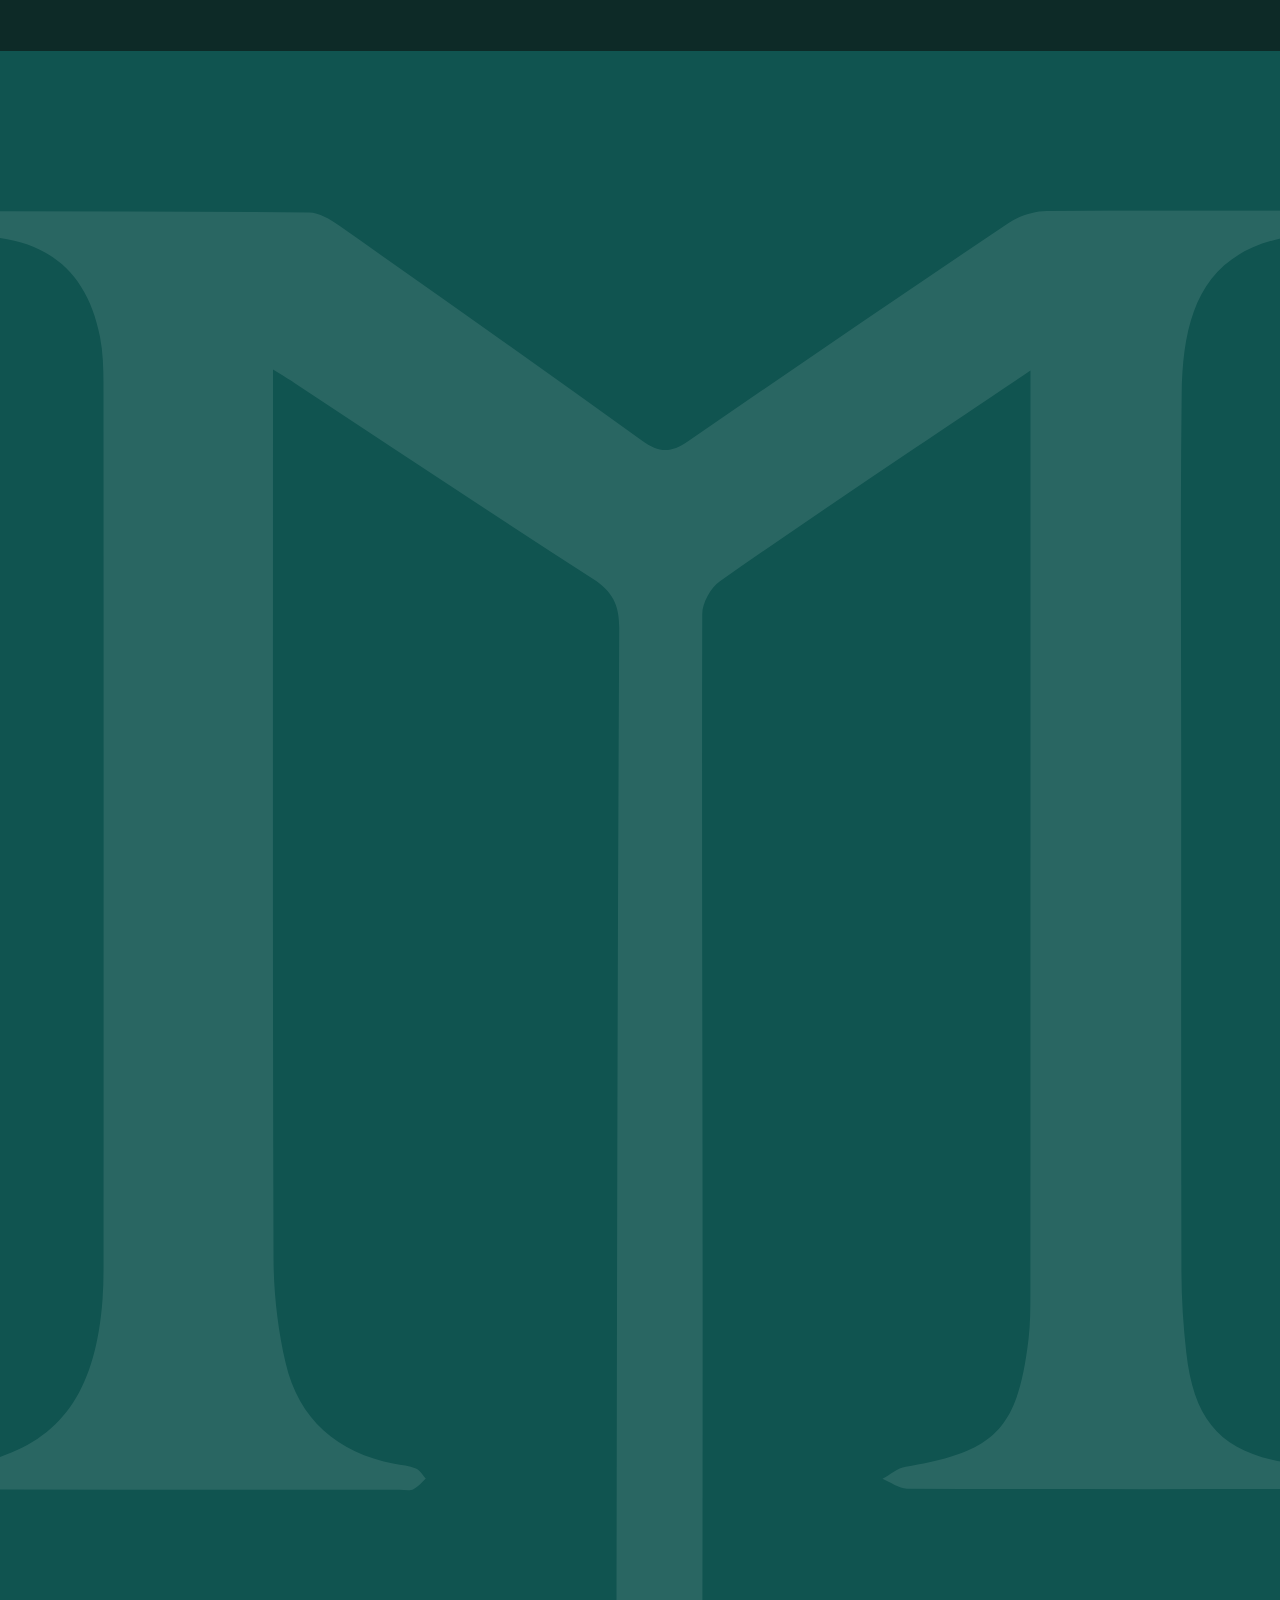
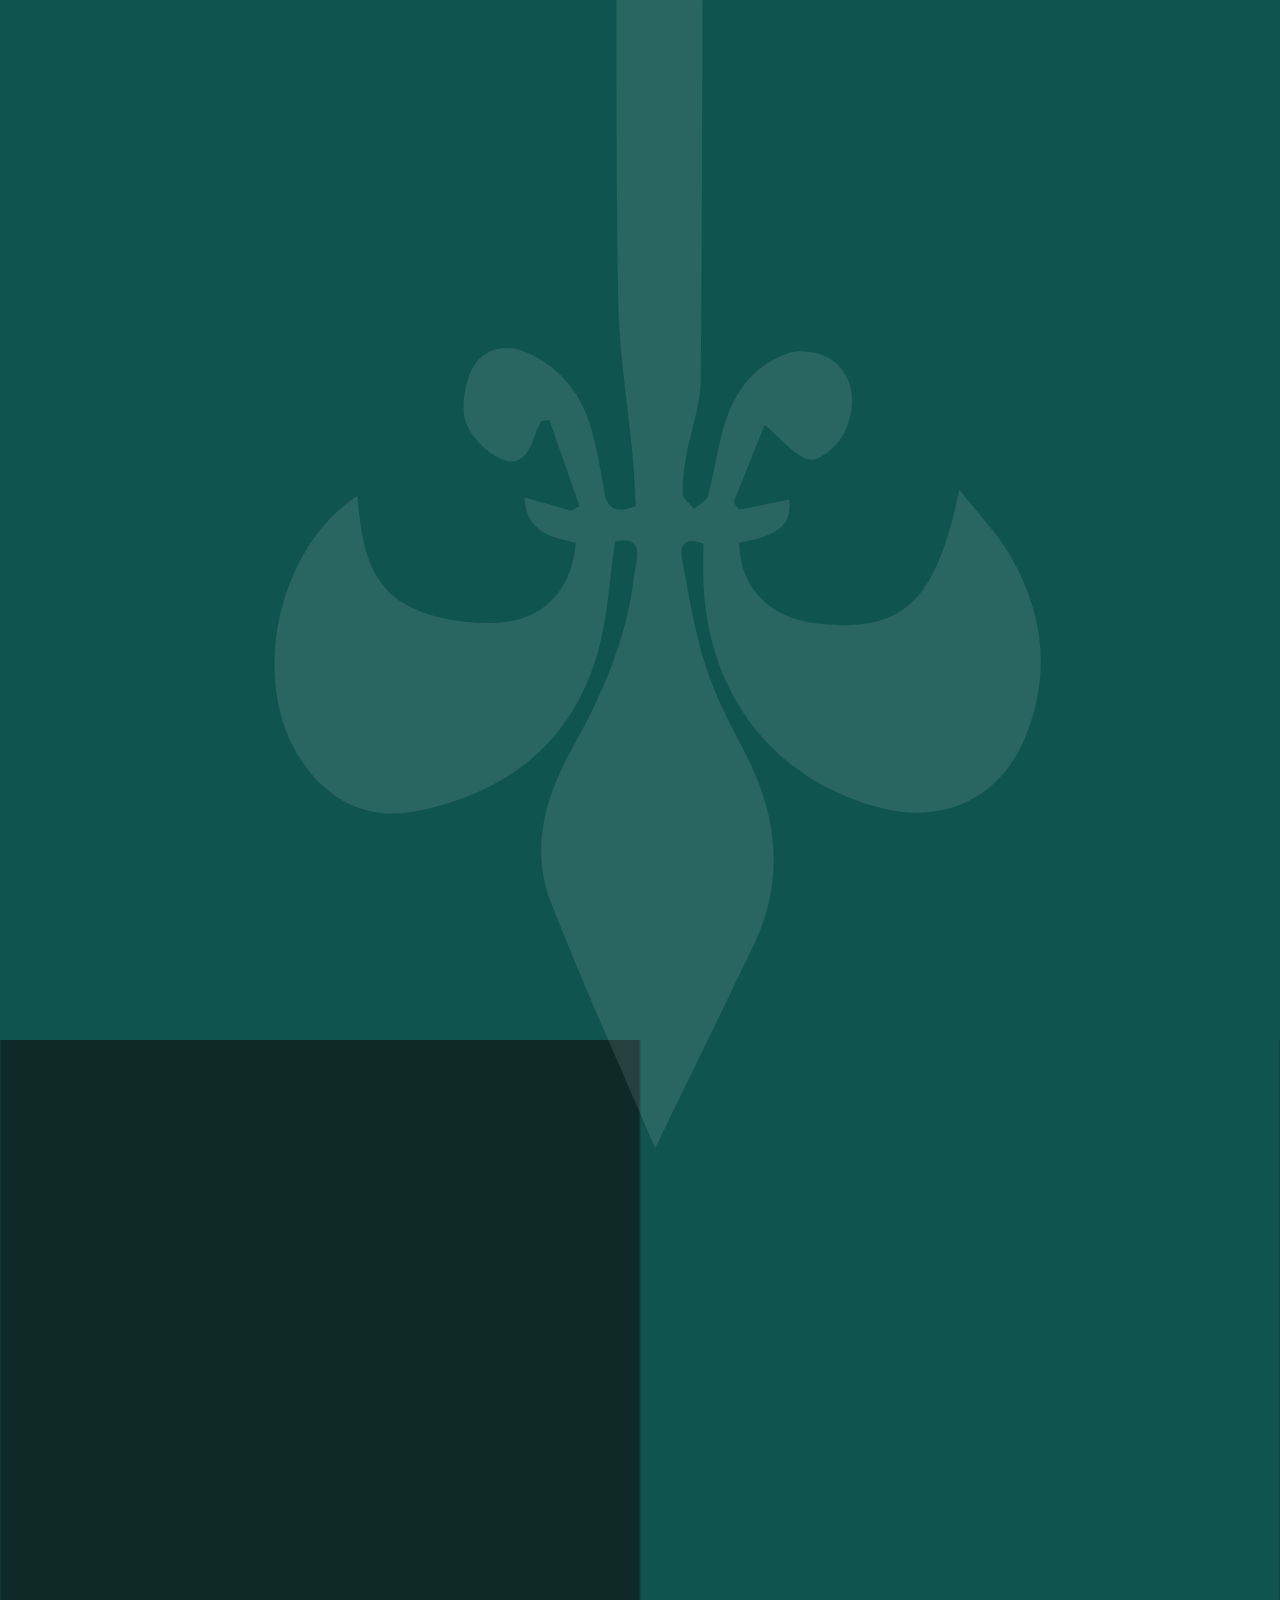
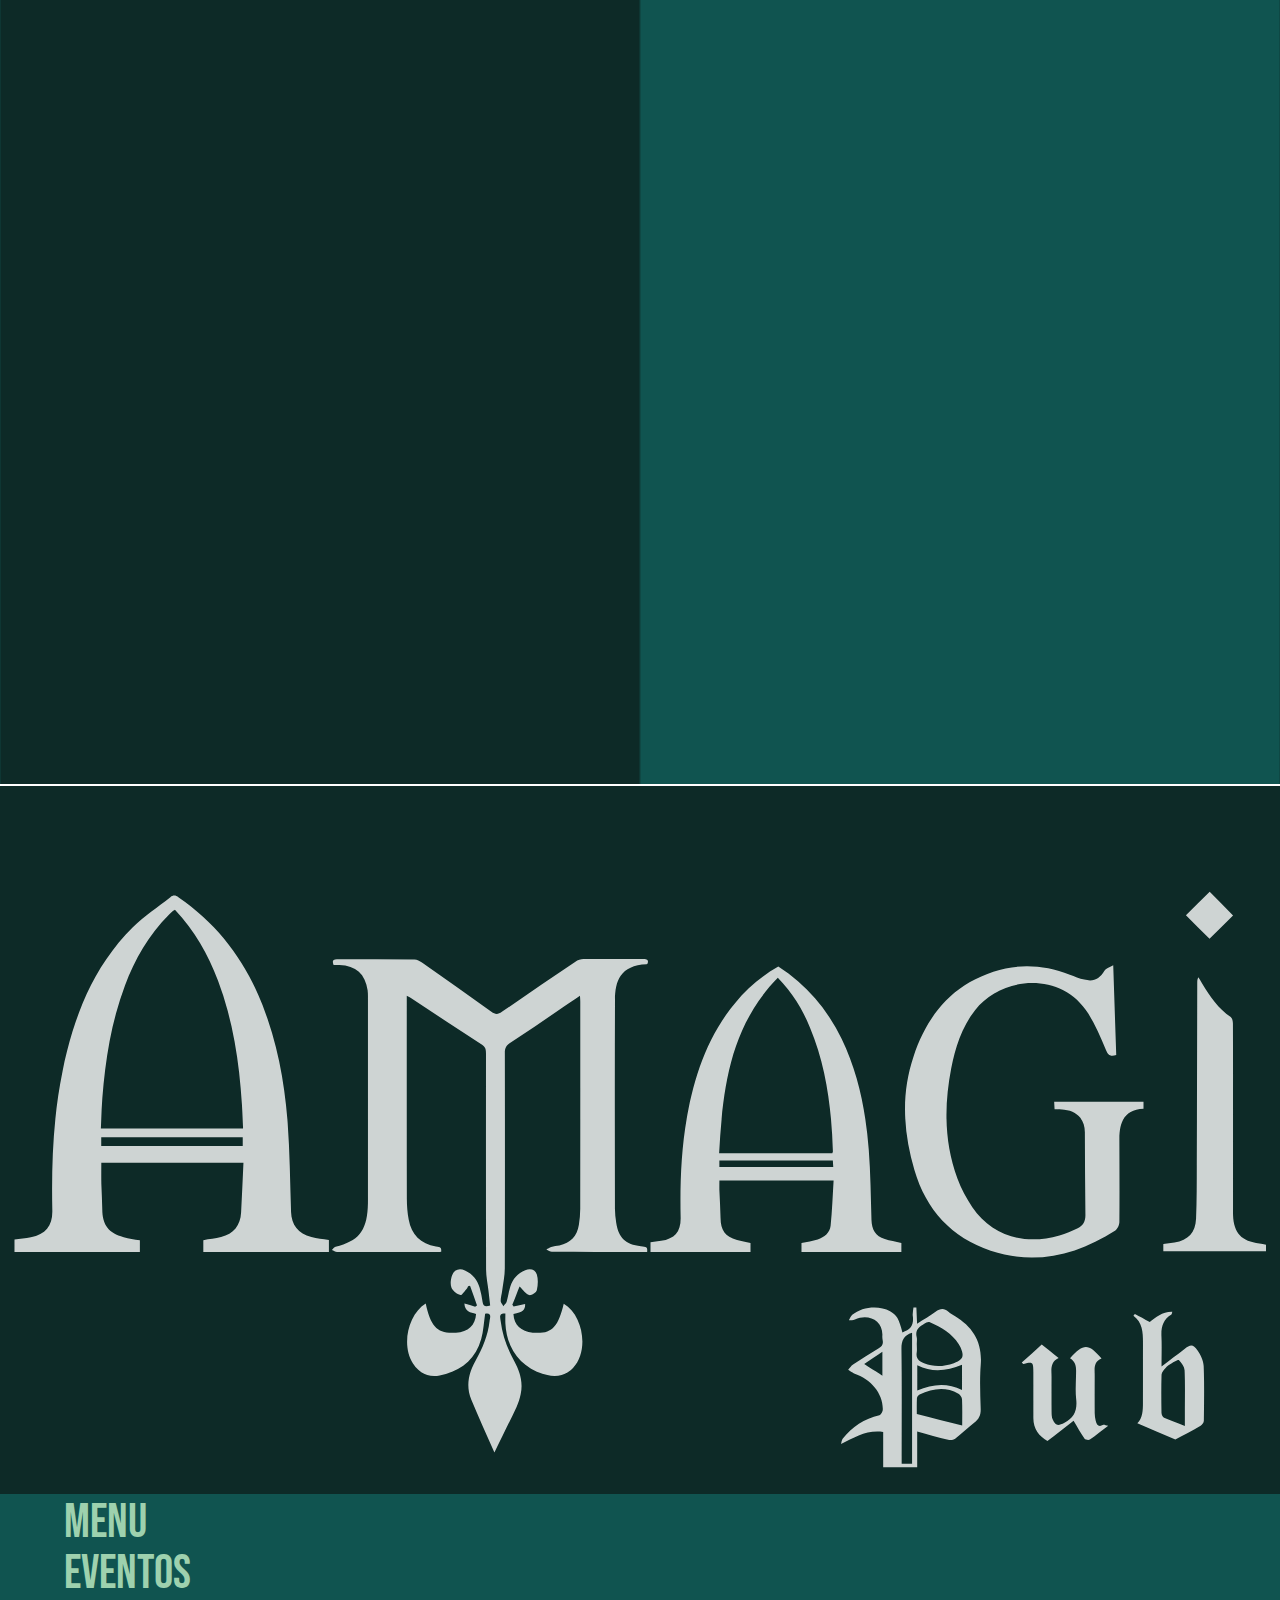
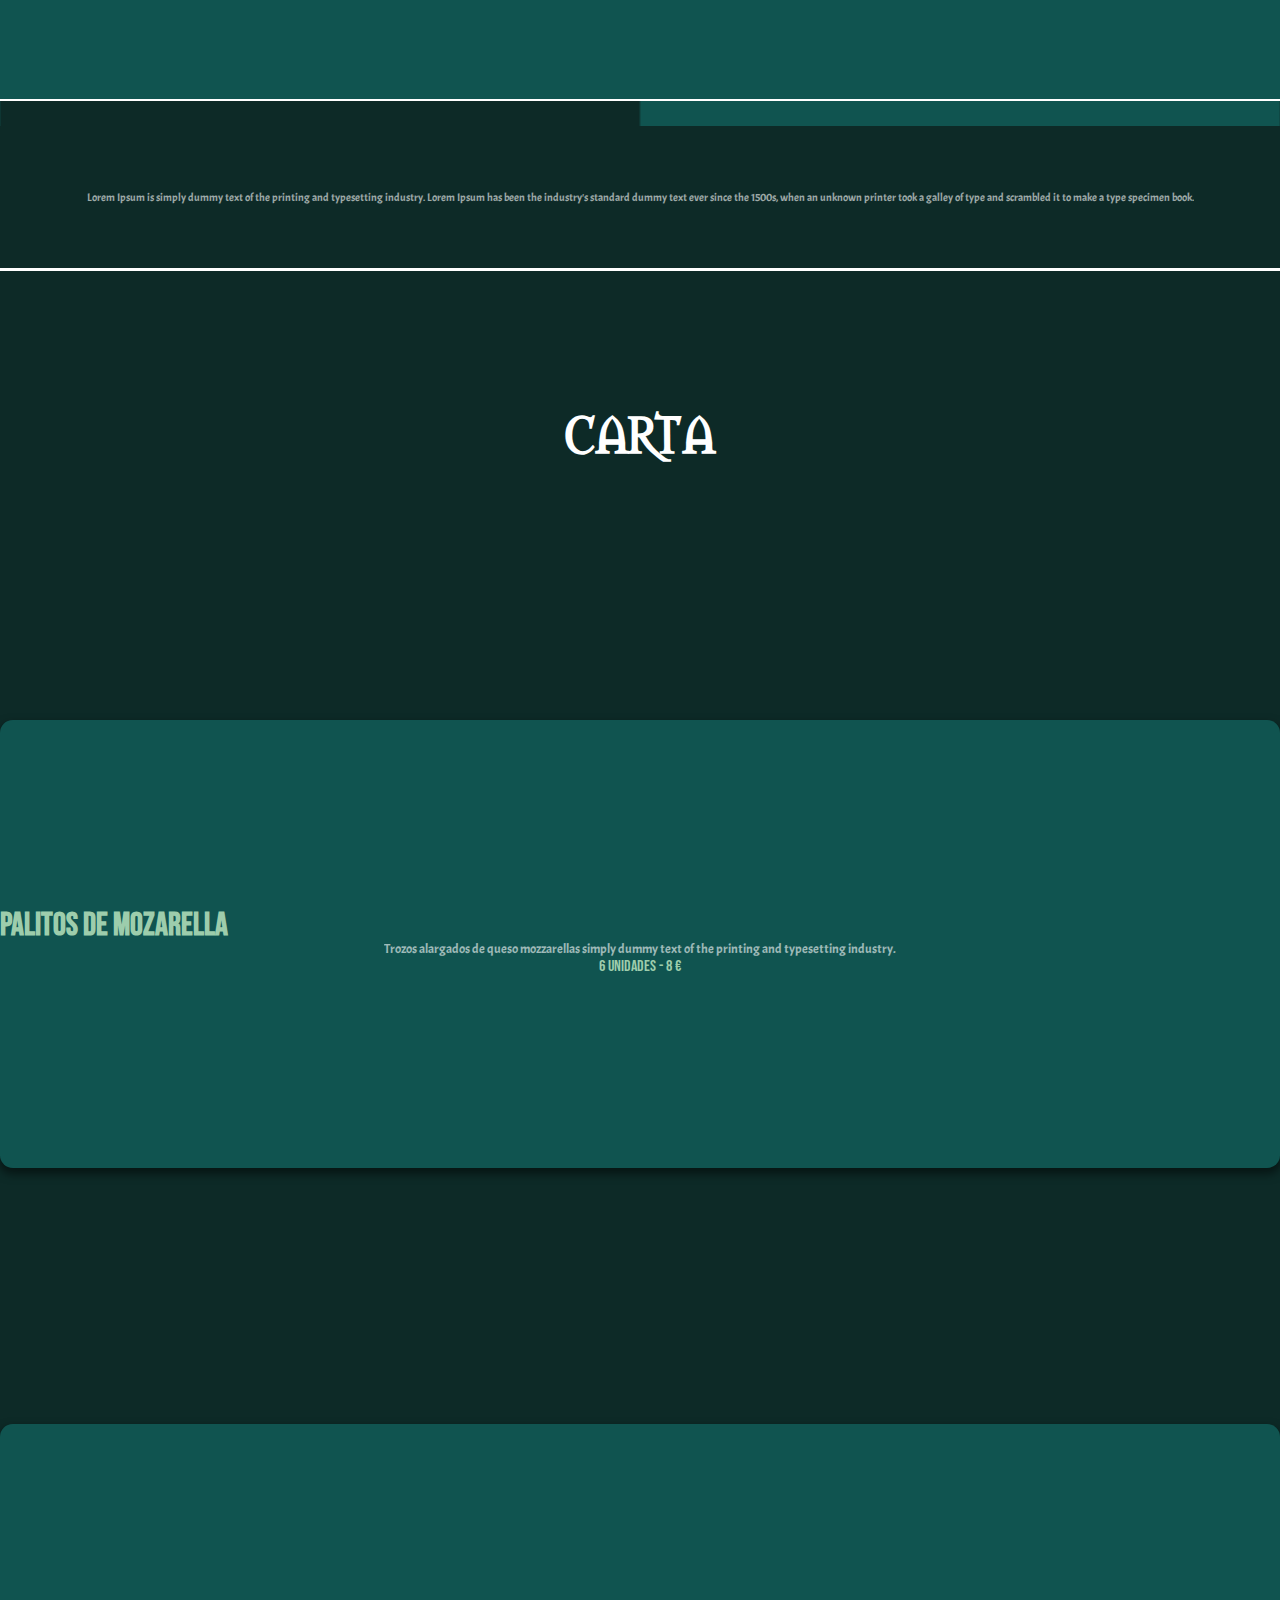
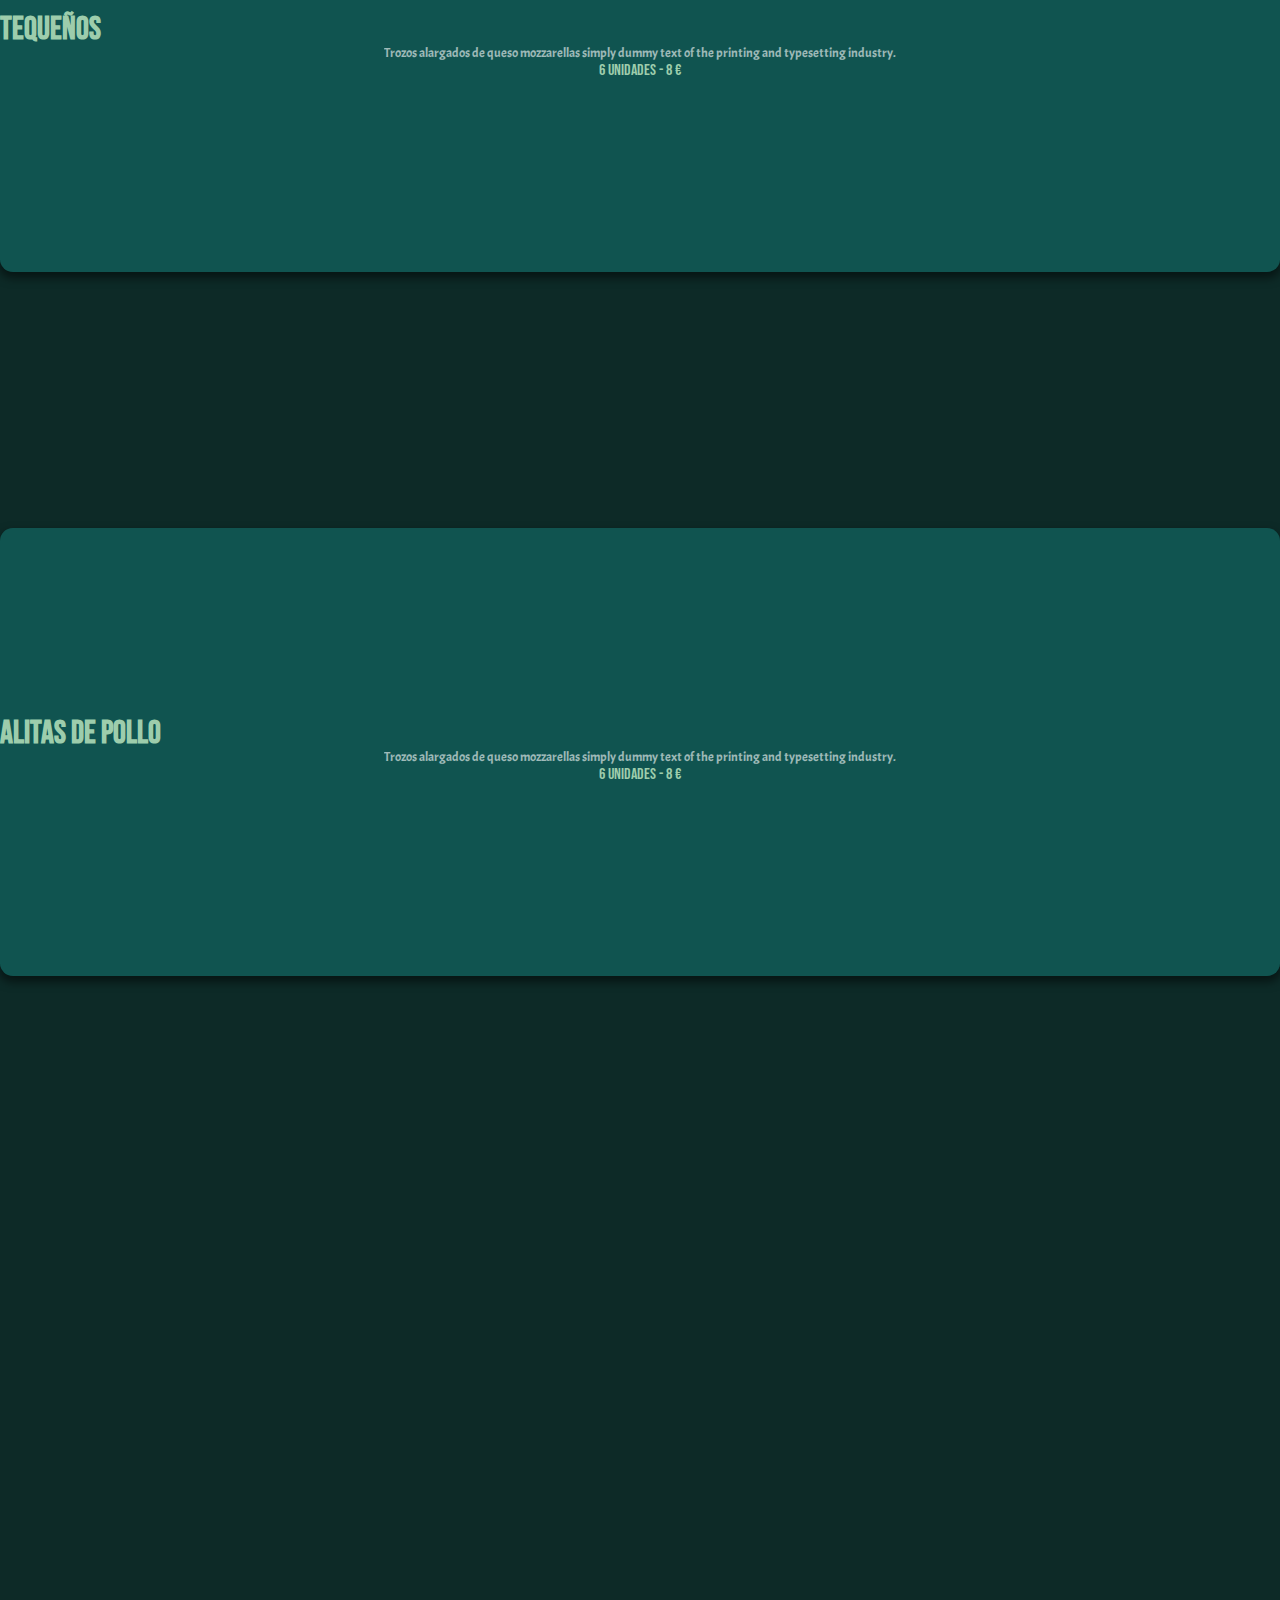
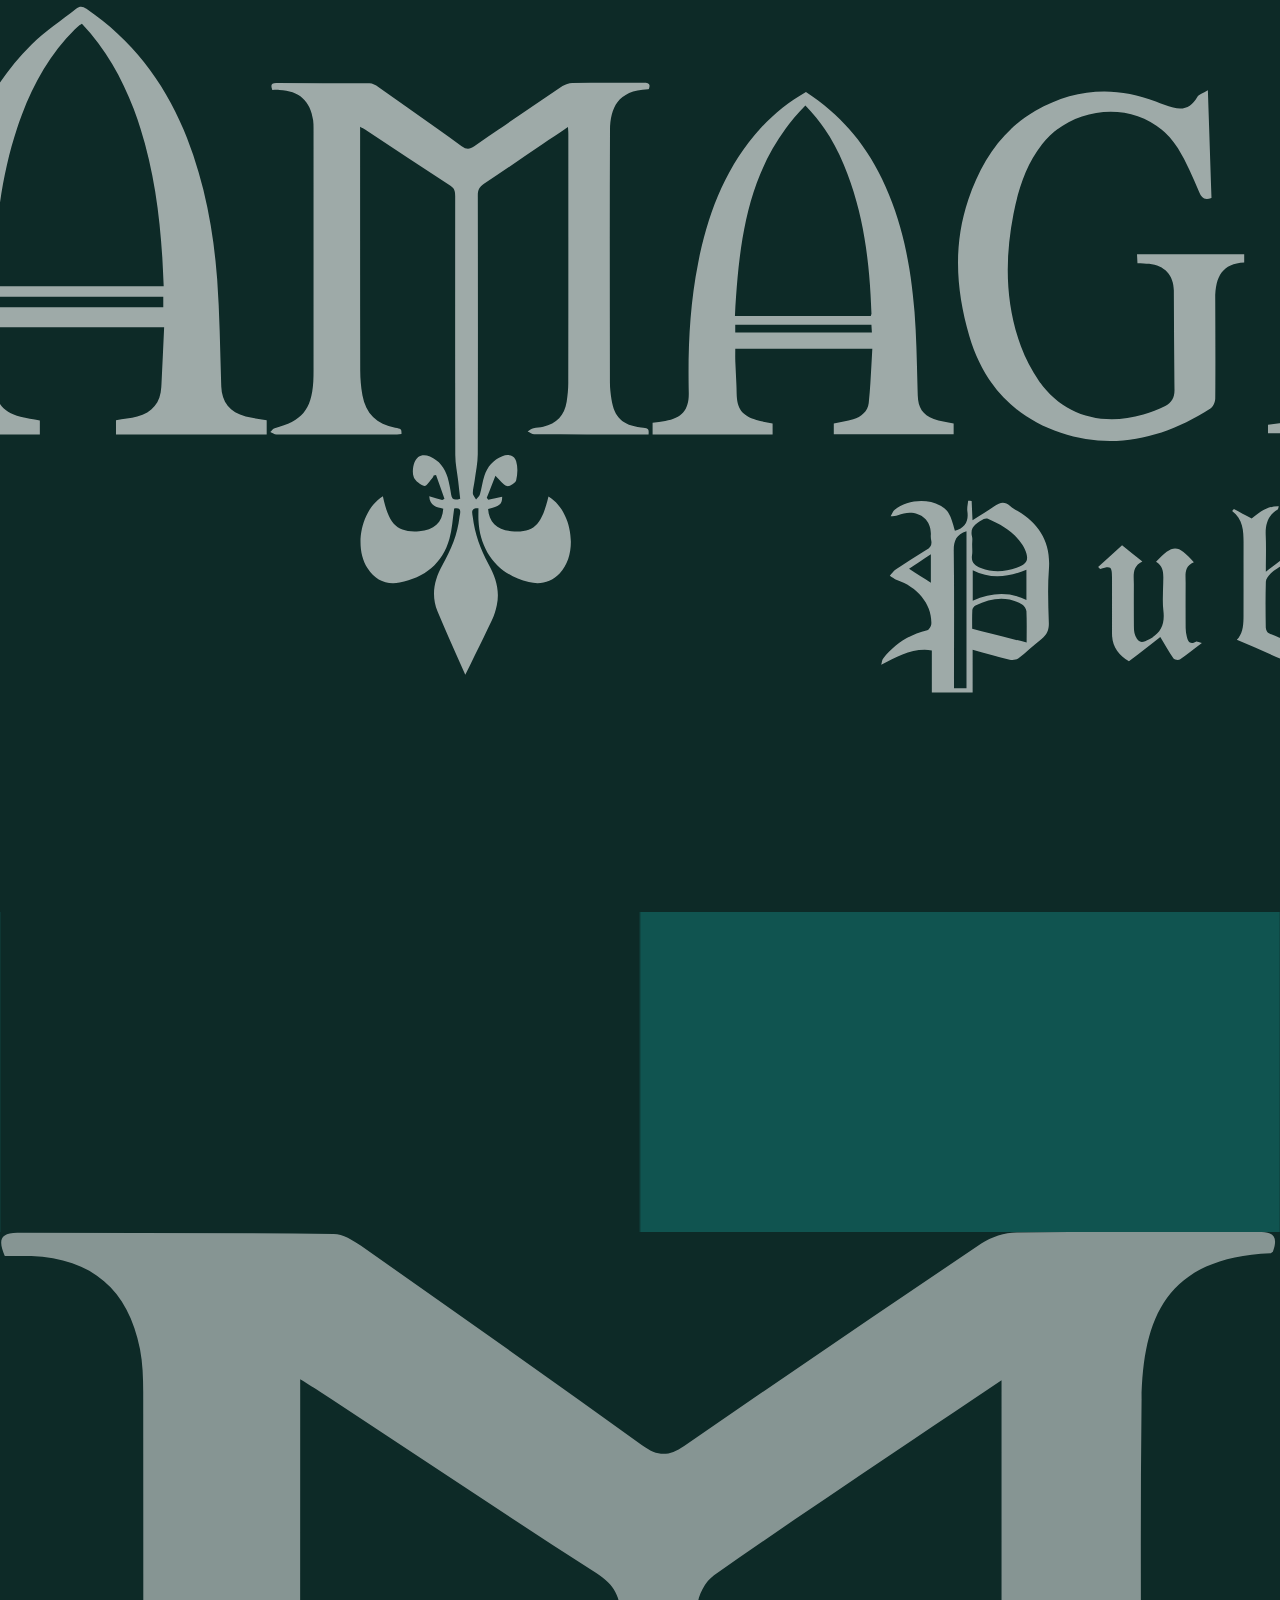
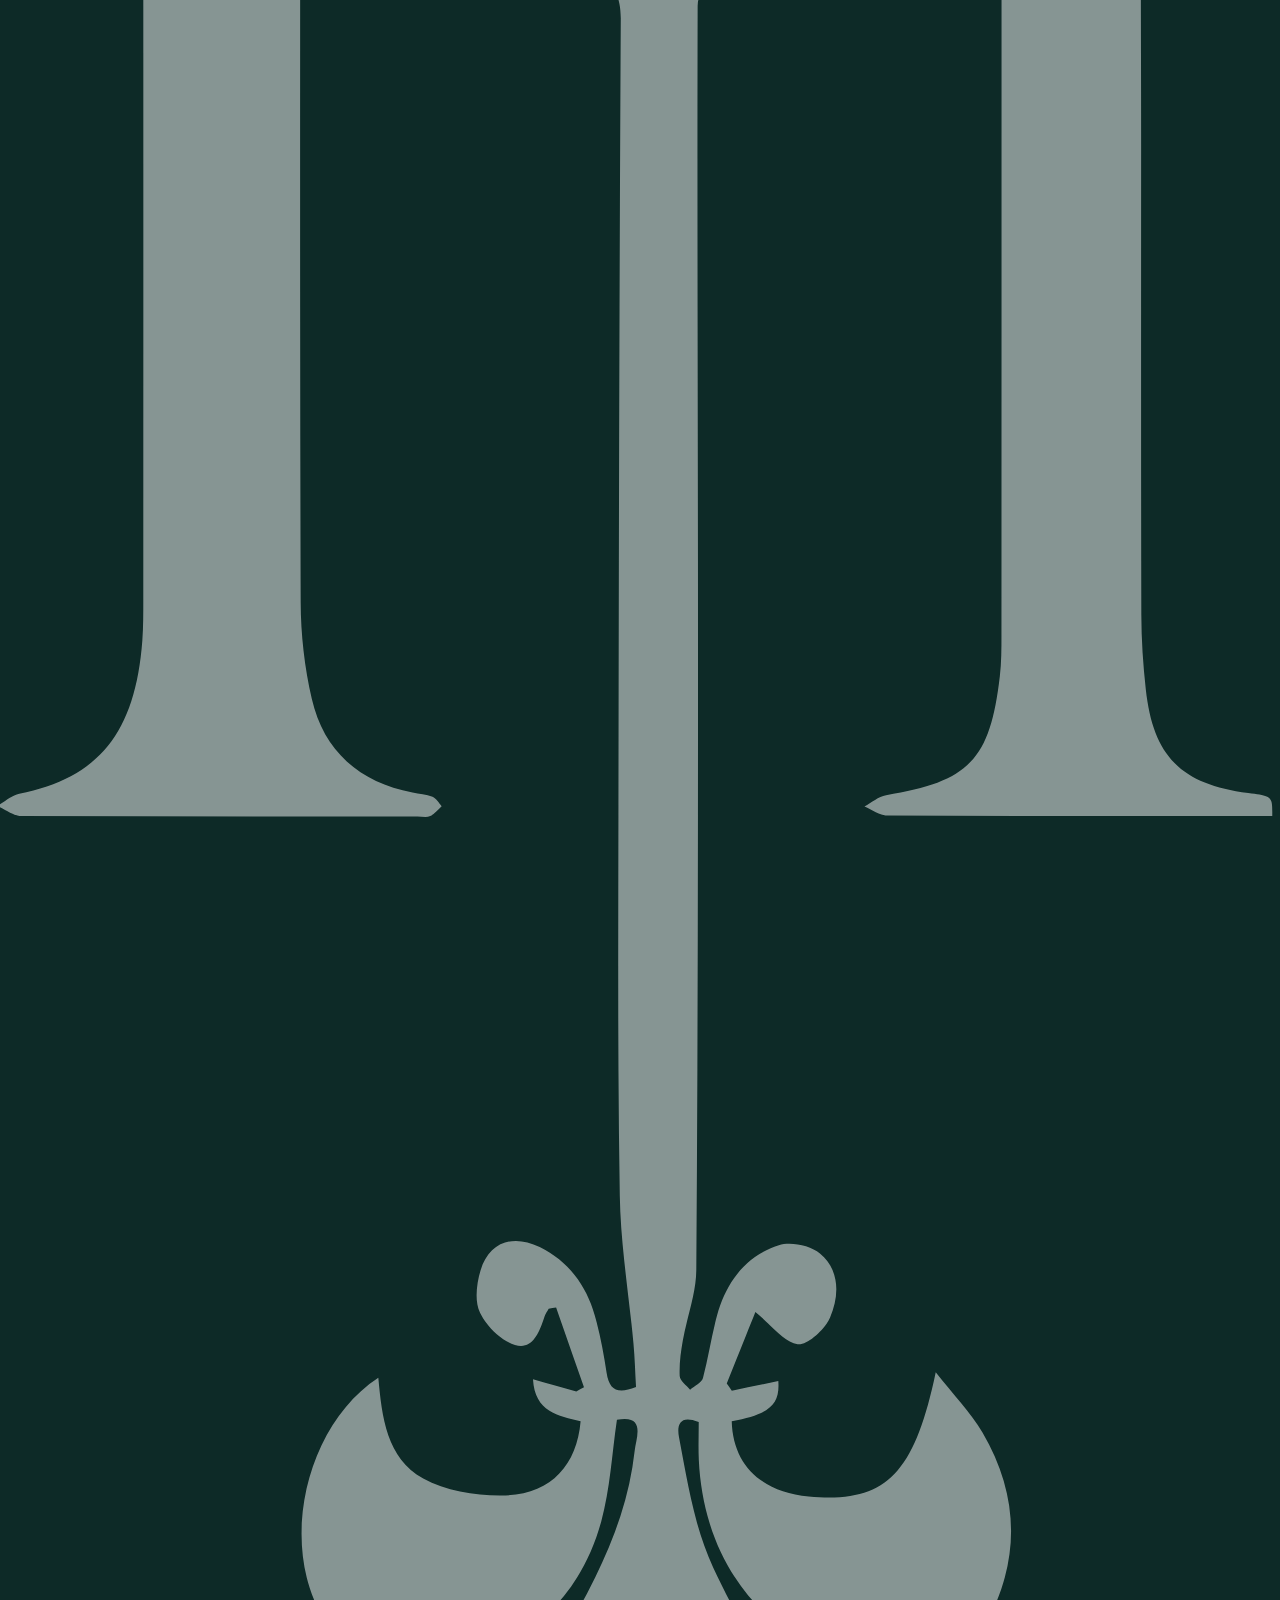
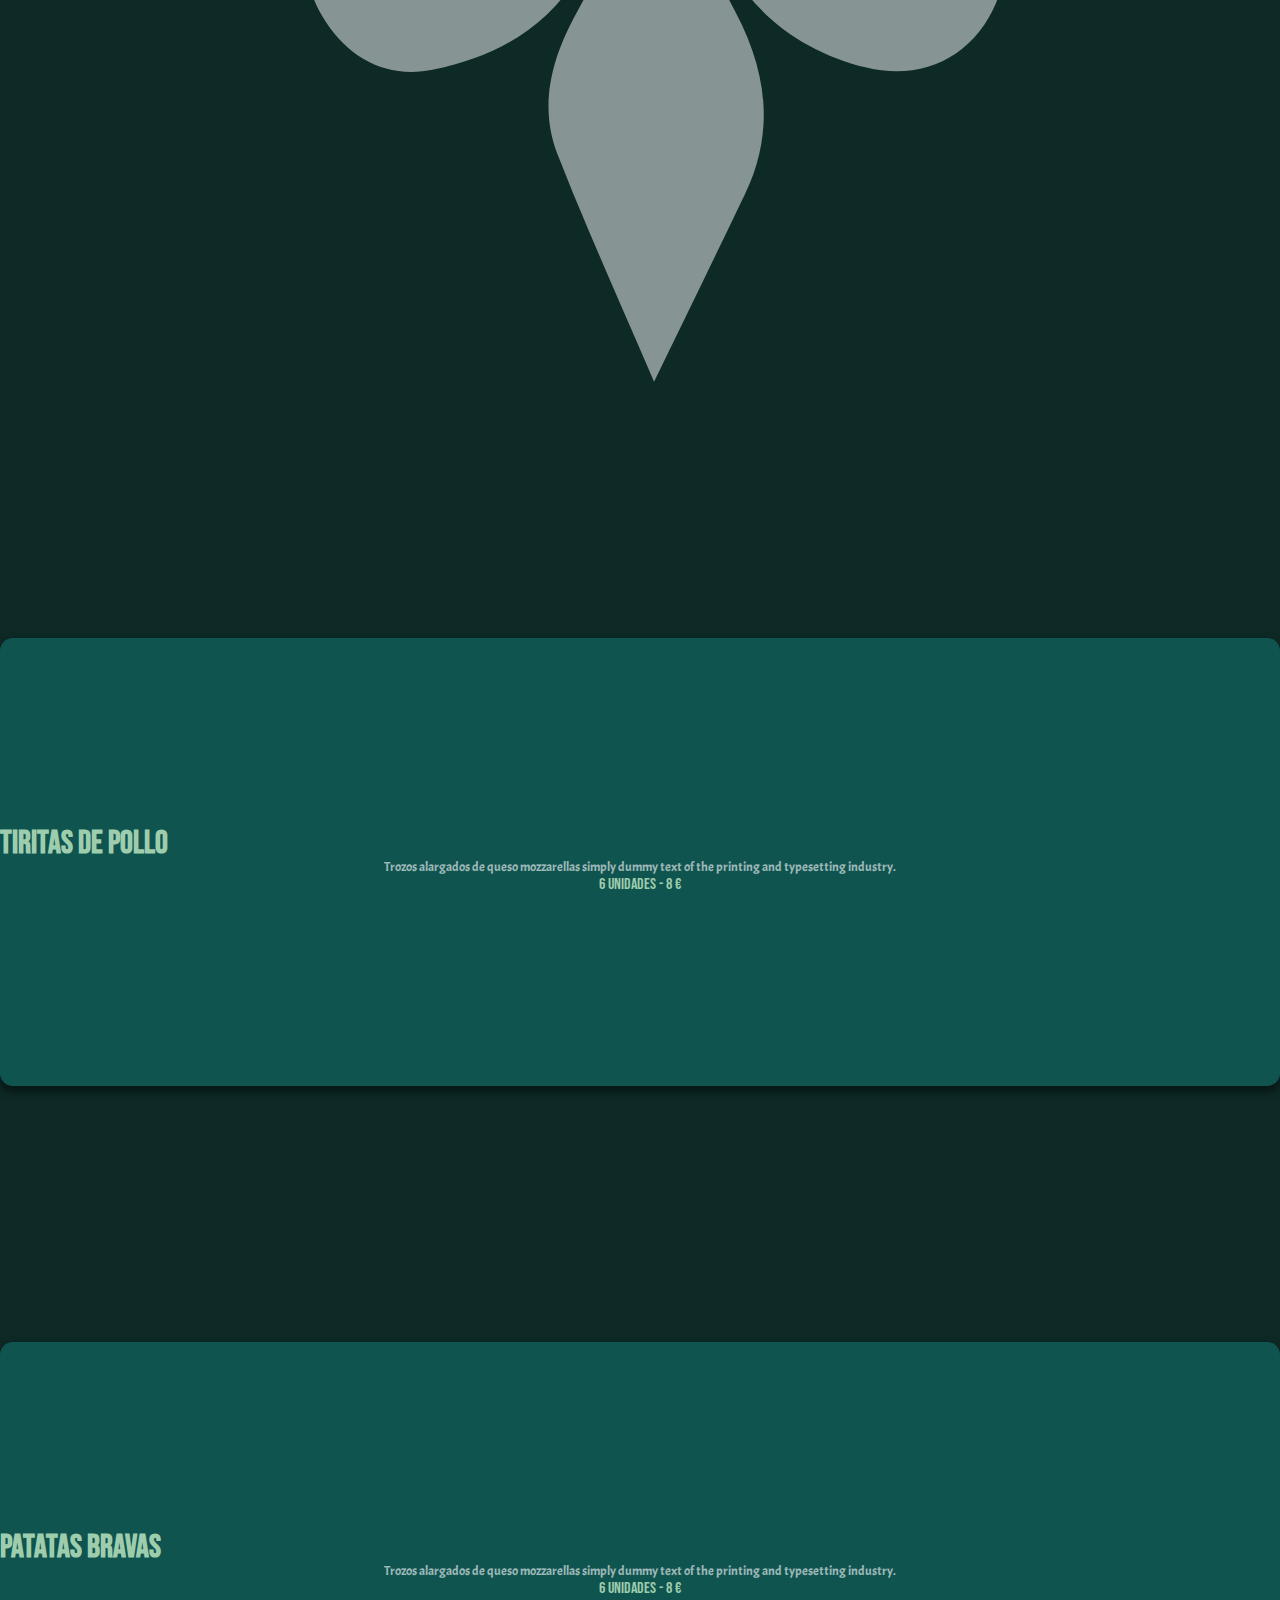
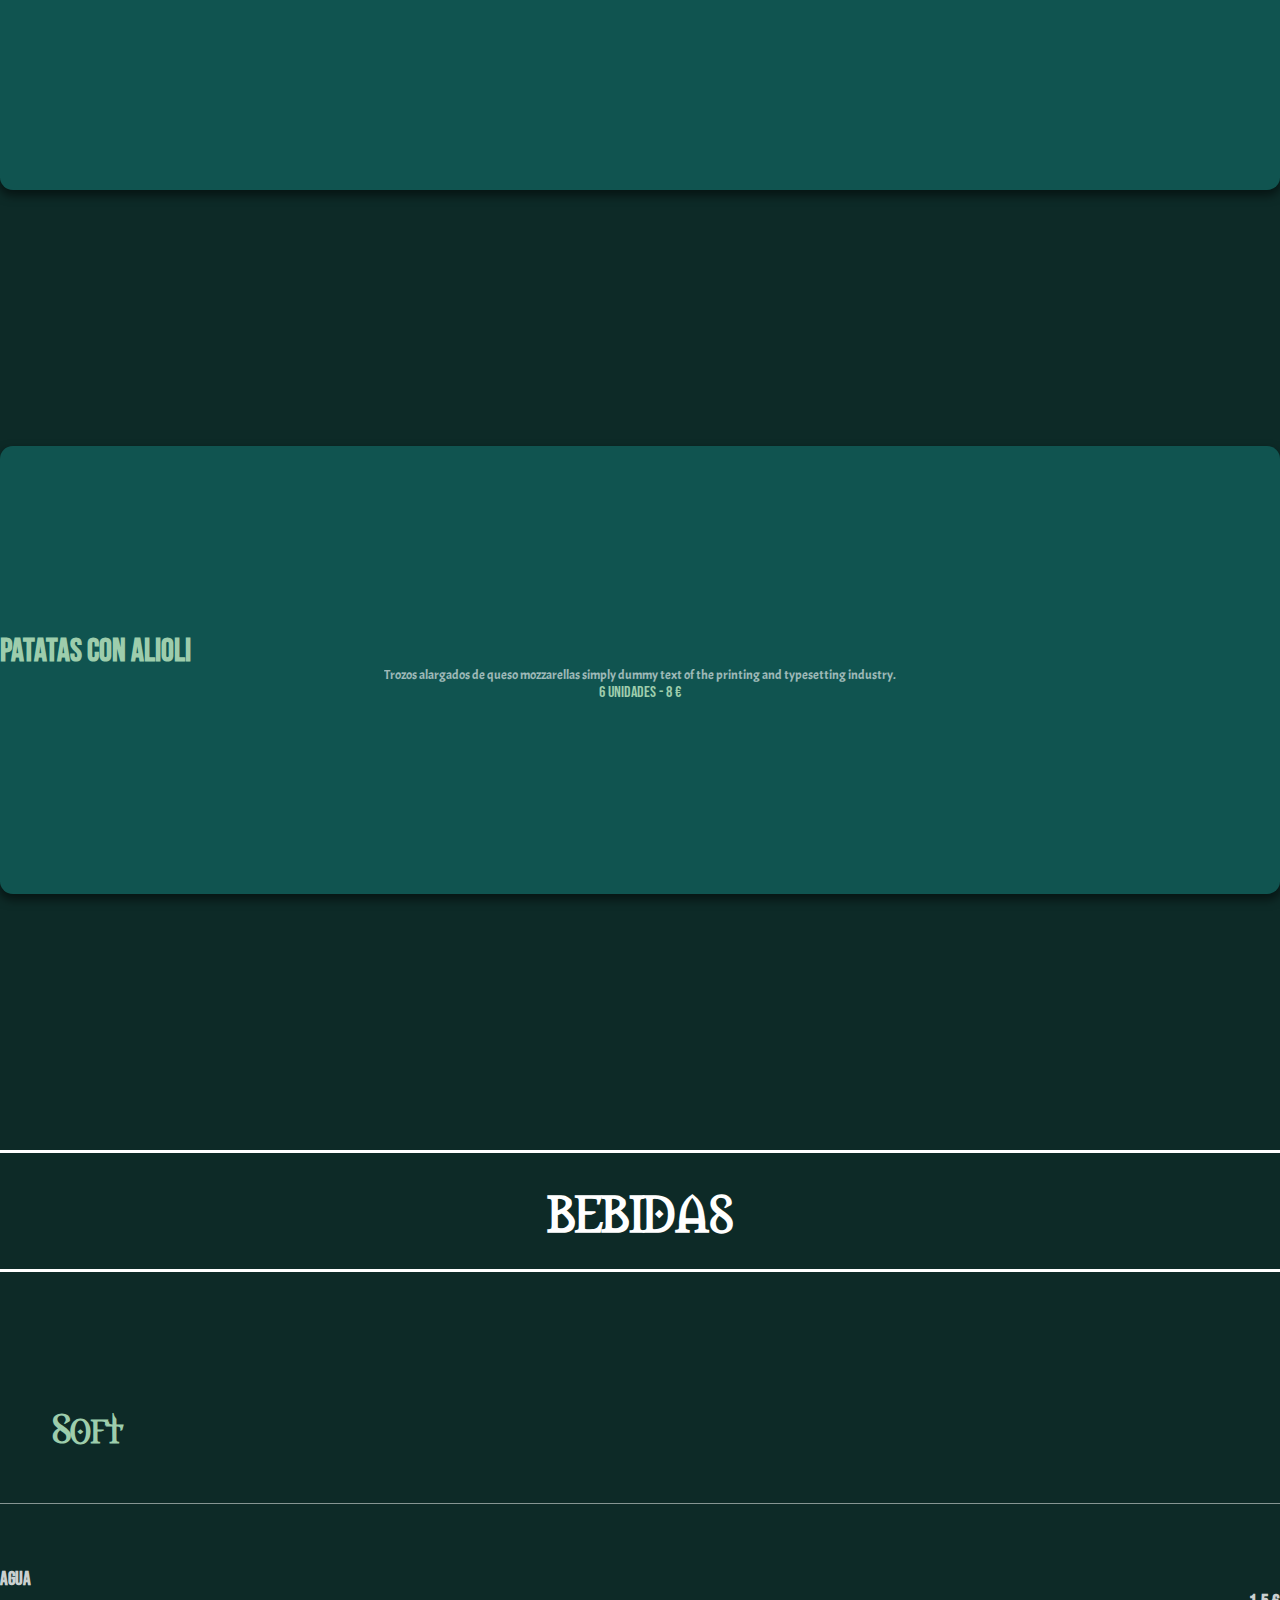
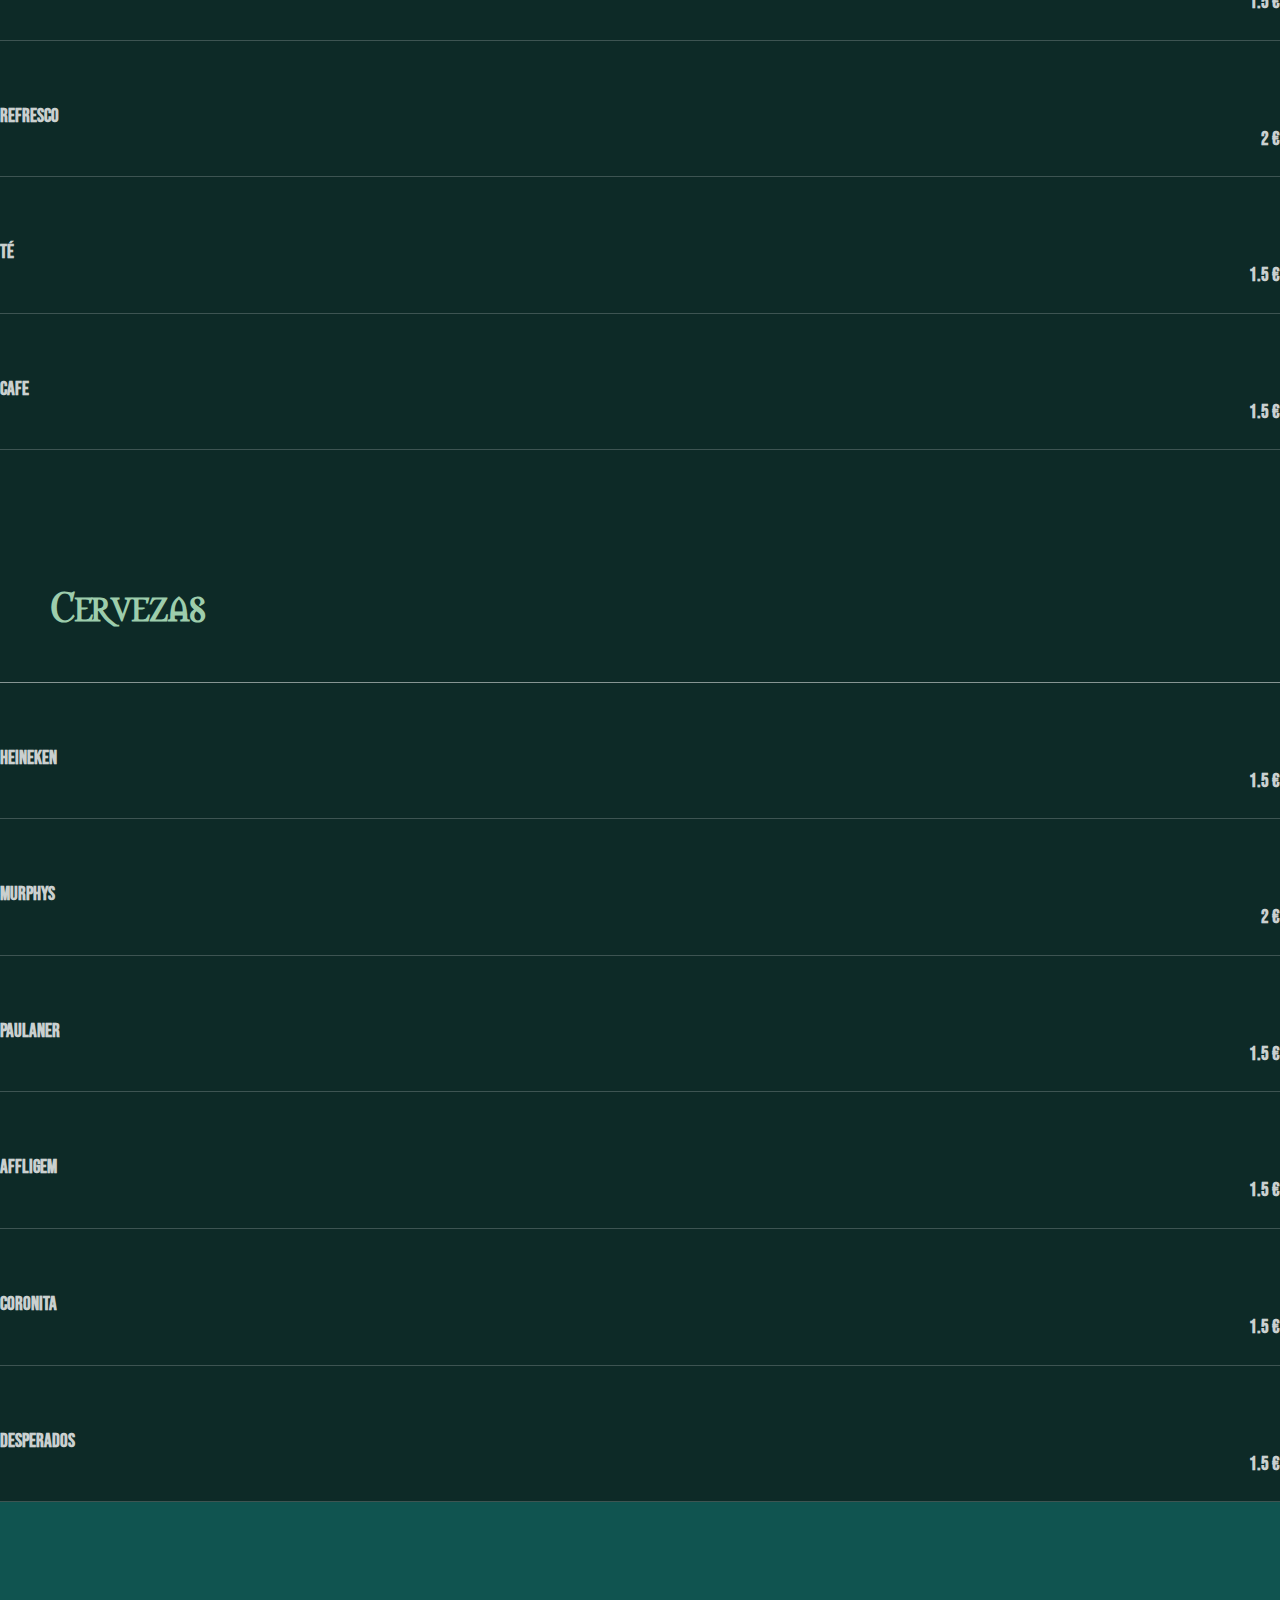
==== commit 0de40437: "test gin" ====
--- a/menu.html
+++ b/menu.html
@@ -301,8 +301,8 @@
                 </div>
             </div>
         </div>
-        <div class="test">
-
+        <div class="container-fluid menuBebidas">
+            <h2 class="bebidaTiltle">GIN TONIC</h2>
         </div>
 </body>
 
--- a/styleCSS/style.css
+++ b/styleCSS/style.css
@@ -23,6 +23,7 @@
 }
 
 .row .right-main {
+  padding-bottom: 8%;
   background-color: #105450;
 }
 
@@ -31,15 +32,15 @@
 }
 
 .topBlock {
-  padding-bottom: 10%;
+  padding-bottom: 5%;
 }
 
 .topBlock .left-main {
-  padding-top: 5%;
+  padding-top: 4%;
 }
 
 .topBlock .right-main {
-  padding-top: 5%;
+  padding-top: 4%;
 }
 
 .topBlock .right-main .logoContainer {
@@ -106,6 +107,7 @@
 
 .bottomBlock {
   padding-top: 2%;
+  border-bottom: 0.2rem solid white;
 }
 
 .bottomBlock .left-main {
@@ -158,6 +160,8 @@
   background-color: #105450;
   border-radius: 0.8rem;
   padding-top: 15%;
+  -webkit-box-shadow: 0px 5px 10px 1px rgba(0, 0, 0, 0.5);
+          box-shadow: 0px 5px 10px 1px rgba(0, 0, 0, 0.5);
 }
 
 .mealCardContainer .mealCard h3 {
@@ -253,26 +257,31 @@
 }
 
 .bebidasBlock {
+  color: rgba(255, 255, 255, 0.8);
+}
+
+.bebidasBlock .containerImg {
+  display: -webkit-box;
+  display: -ms-flexbox;
+  display: flex;
+  -webkit-box-pack: center;
+      -ms-flex-pack: center;
+          justify-content: center;
+  padding-top: 15%;
+}
+
+.bebidasBlock .containerImg .bottles {
+  width: 100%;
+  opacity: 0.5;
+}
+
+.bebidasBlock .containerImg .clover {
+  width: 80%;
+  opacity: 0.2;
+}
+
+.bebidasBlock .drinkSection {
   color: #9dcdac;
-}
-
-.bebidasBlock .containerImg {
-  display: -webkit-box;
-  display: -ms-flexbox;
-  display: flex;
-  -webkit-box-pack: center;
-      -ms-flex-pack: center;
-          justify-content: center;
-  padding-top: 15%;
-}
-
-.bebidasBlock .containerImg .bottles {
-  width: 100%;
-  opacity: 0.5;
-}
-
-.bebidasBlock .drinkSection {
-  color: #fff;
   font-size: 2.4rem;
   font-family: "Morpheus";
   padding-left: 4%;
@@ -309,6 +318,48 @@
 
 .test {
   height: 50vh;
-  background-color: yellow;
+  background-color: #0d2a27;
+}
+
+.ginBlock .gintonicCard {
+  height: 32vh;
+  padding-top: 10%;
+}
+
+.ginBlock .gintonicCard .bottleGin .btl {
+  width: 120%;
+}
+
+.ginBlock .gintonicCard .ginDescription {
+  color: white;
+  margin-top: 8%;
+  height: 60%;
+  padding: 0%;
+}
+
+.ginBlock .gintonicCard .ginDescription .ginTitle {
+  font-size: 2.2rem;
+  font-family: "Morpheus";
+  height: 30%;
+  padding: 0%;
+  padding-bottom: 20%;
+  margin: 0%;
+}
+
+.ginBlock .gintonicCard .ginDescription .ginDescription {
+  font-size: 0.8rem;
+  font-family: "Acme", cursive;
+  height: 40%;
+  padding: 0%;
+  padding-bottom: 20%;
+  margin: 0%;
+}
+
+.ginBlock .gintonicCard .ginDescription .ginTopping {
+  font-size: 1rem;
+  font-family: "Bebas Neue", cursive;
+  height: 15%;
+  padding: 0%;
+  margin: 0%;
 }
 /*# sourceMappingURL=style.css.map */